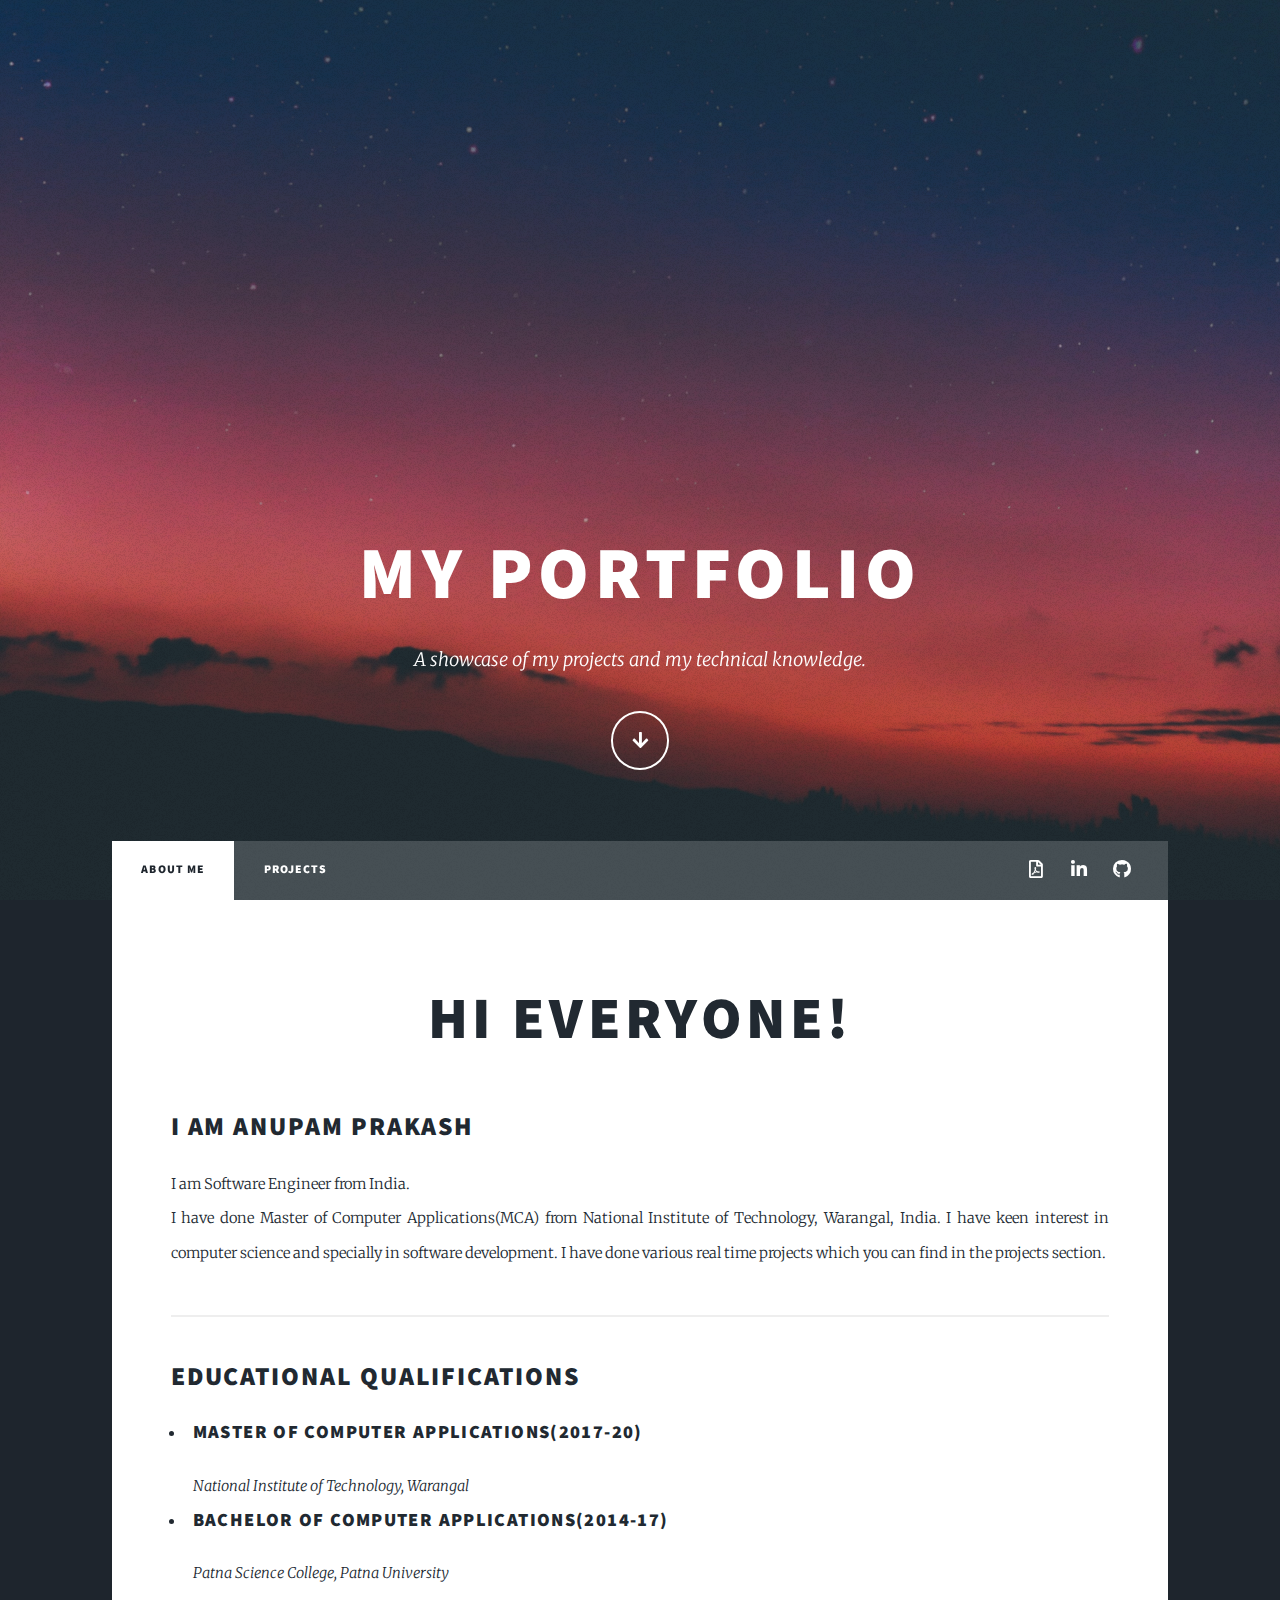
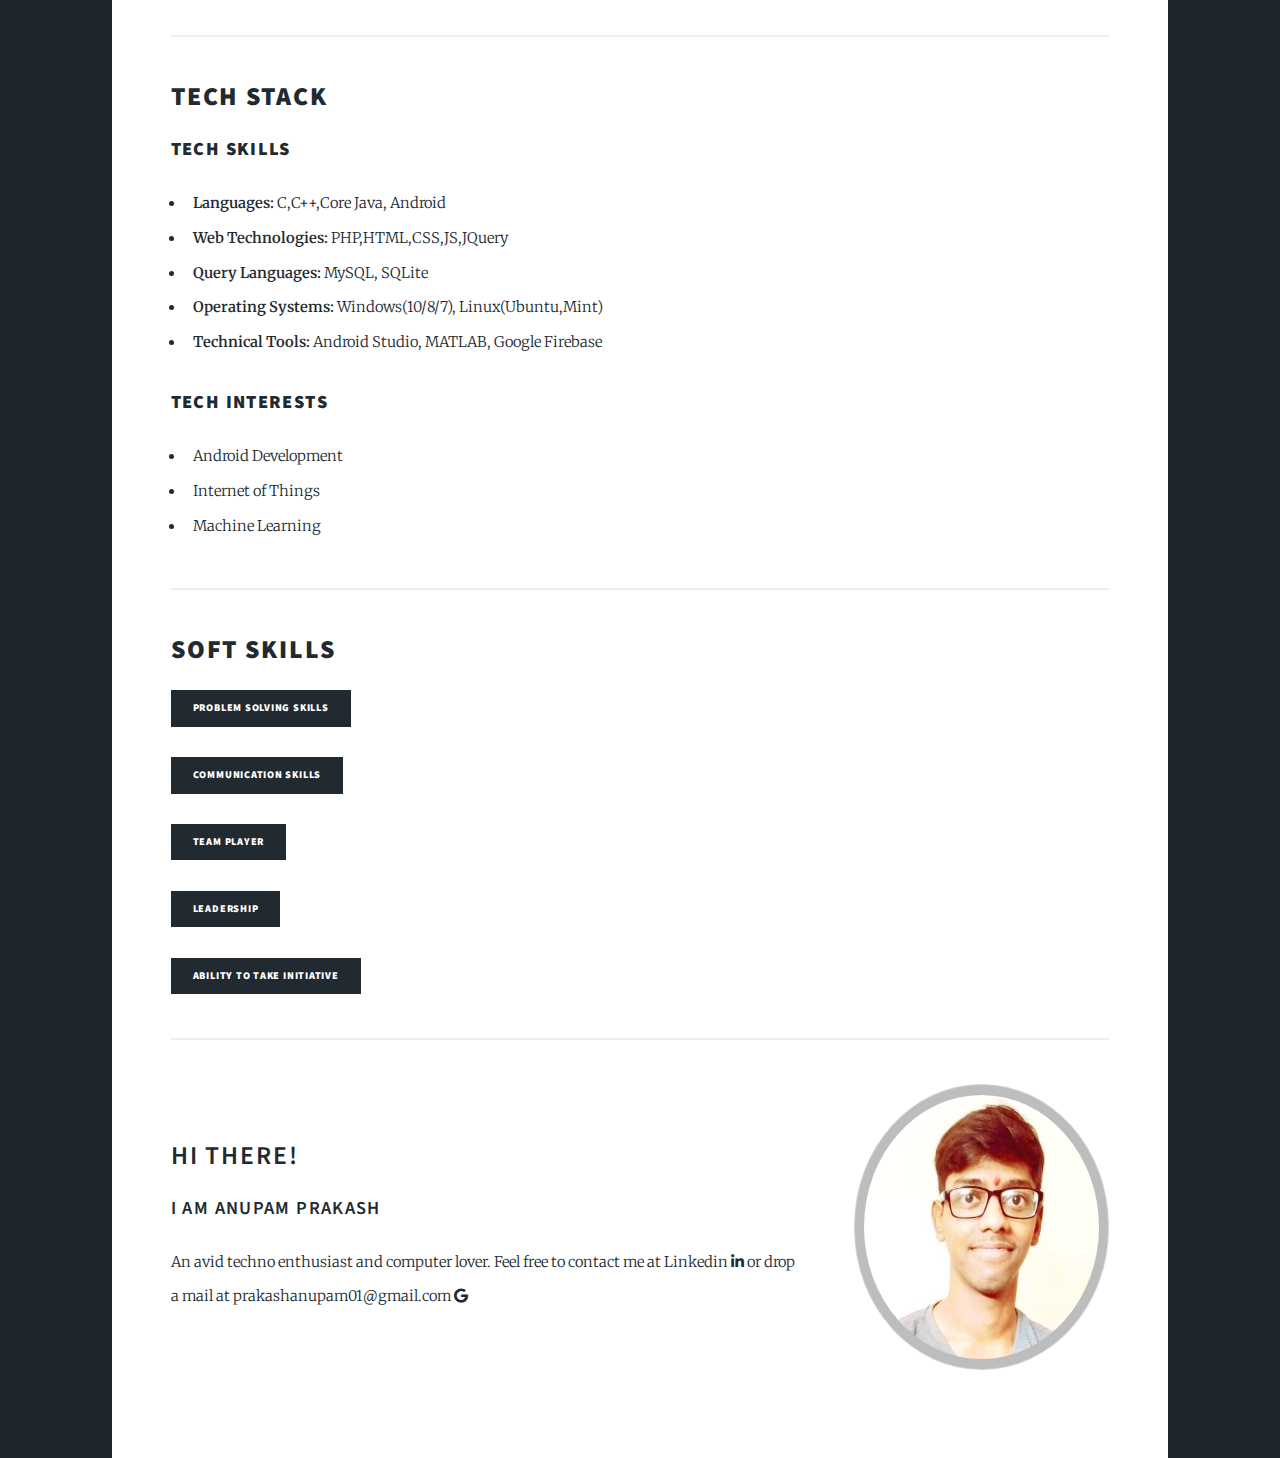
==== index.html @ 7025dc36 "Fifth commit" ====
<!DOCTYPE HTML>
<!--
	Massively by HTML5 UP
	html5up.net | @ajlkn
	Free for personal and commercial use under the CCA 3.0 license (html5up.net/license)
-->
<html>
	<head>
		<title>Anupam Prakash</title>
		<meta charset="utf-8" />
		<meta name="viewport" content="width=device-width, initial-scale=1, user-scalable=no" />
		<link rel="stylesheet" href="assets/css/main.css" />
		<link rel="stylesheet" href="https://cdnjs.cloudflare.com/ajax/libs/font-awesome/4.7.0/css/font-awesome.min.css">
		<noscript><link rel="stylesheet" href="assets/css/noscript.css" /></noscript>

	</head>
	<body class="is-preload">

		<!-- Wrapper -->
			<div id="wrapper" class="fade-in">

				<!-- Intro -->
					<div id="intro">
						<h1>My portfolio</h1>
						<p> A showcase of my projects and my technical knowledge.</p>
						<ul class="actions">
							<li><a href="#header" class="button icon solid solo fa-arrow-down scrolly">Continue</a></li>
						</ul>
					</div>

				<!-- Header -->
					<header id="header">
						<a href="https://anupamprakash.github.io/resume/" target="_blank"  class="logo">Get Resume</a>
					</header>

				<!-- Nav -->
					<nav id="nav">
						<ul class="links">
							<li  class="active"><a href="index.html">About me</a></li>
							<li><a href="projects.html">Projects</a></li>
						</ul>
						<ul class="icons">

							<li><a href="https://anupamprakash.github.io/resume/" target="_blank" class="icon fa-file-pdf-o"><span class="label"></span></a></li>
							<li><a href="https://www.linkedin.com/in/anupam-prakash-1a9aa4b7/" target="_blank" class="icon brands fa-linkedin"><span class="label">LinkedIn</span></a></li>
							<li><a href="https://github.com/AnupamPrakash" target="_blank" class="icon brands fa-github"><span class="label">GitHub</span></a></li>
						</ul>
					</nav>

				<!-- Main -->
					<div id="main">

						<!-- Post -->
							<section class="post">
								<header class="major">
									<h1>Hi Everyone! </h1>
								</header>

								<!-- Text stuff -->
									<h2>I am Anupam Prakash</h2>
									<p>I am Software Engineer from India.<br>I have done Master of Computer Applications(MCA) from National Institute of Technology, Warangal, India.
									I have keen interest in computer science and specially in software development. I have done various real time projects which you can find in the projects section. 	</p>
									<hr />
									<h2>Educational Qualifications</h2>
									<ul>
										<li><h3> Master of Computer Applications(2017-20)</h3><i>National Institute of Technology, Warangal</i></li>
										<li><h3> Bachelor of Computer Applications(2014-17)</h3><i>Patna Science College, Patna University</i></li>
									</ul>
									<hr />

								<!-- Lists -->
									<h2>Tech Stack</h2>
									<div class="row">
										<div>

											<h3>Tech Skills</h3>
											<ul>
												<li><b>Languages:</b>  C,C++,Core Java, Android</li></b>
												<li><b>Web Technologies:</b>  PHP,HTML,CSS,JS,JQuery</li>
												<li><b>Query Languages:</b>  MySQL, SQLite</li>
												<li><b>Operating Systems:</b>  Windows(10/8/7), Linux(Ubuntu,Mint)</li>
												<li><b>Technical Tools:</b>  Android Studio, MATLAB, Google Firebase</li>
											</ul>

										</div>
									</div>
									<h3>TECH INTERESTS</h3>
									<ul>
												<li>Android Development</li></b>
												<li>Internet of Things</li>
												<li>Machine Learning</li>	
											</ul>
									<hr />

								<!-- Buttons -->
									<h2>Soft Skills</h2>
									<ul class="actions">
										<li><div class="button primary small">Problem Solving Skills</div></li>
									</ul>
									<ul class="actions">
										<li><div href="#" class="button primary small">Communication Skills</div></li>
									</ul>
									<ul class="actions">
										<li><div href="#" class="button primary small">Team player</div></li>
									</ul>
									<ul class="actions">
										<li><div href="#" class="button primary small">Leadership</div></li>
									</ul>
									<ul class="actions">
										<li><div href="#" class="button primary small">Ability to take initiative</div></li>
									</ul>
									<hr />

				<!-- Footer -->
					<!-- <div class="wrapper">
						<div id="one">Hello there!I am Anupam Prakash.An avid techno enthusiast and computer lover. Feel free to contact me at Linkedin <a href="https://www.linkedin.com/in/anupam-prakash-1a9aa4b7/" class="icon brands fa-linkedin"><span class="label">LinkedIn</span></a> or drop a mail at prakashanupam01@gmail.com   <a href="mailto:prakashanupam01@gmail.com" class="icon brands fa-google"><span class="label">Gmail</span></a></h4></div>
						<div>
							<div id="two"><img src="images/me.jpg" alt="Forest" style="width:50%;height: 200px;border-radius: 50%"></div>
					</div> -->
						<section class="main">
								<div class="spotlight" >
									<div class="content">
										<h2><b>Hi there!</b></h2>
										<h3><b>I am Anupam Prakash</b></h3> 
										<p>An avid techno enthusiast and computer lover. Feel free to contact me at Linkedin <a href="https://www.linkedin.com/in/anupam-prakash-1a9aa4b7/" class="icon brands fa-linkedin"><span class="label">LinkedIn</span></a> or drop a mail at prakashanupam01@gmail.com   <a href="mailto:prakashanupam01@gmail.com" class="icon brands fa-google"><span class="label">Gmail</span></a></p>
									</div>
									<span class="image"><img src="images/me.jpg" alt="" /></span>
								</div>
							</section>	
		<!-- Scripts -->
			<script src="assets/js/jquery.min.js"></script>
			<script src="assets/js/jquery.scrollex.min.js"></script>
			<script src="assets/js/jquery.scrolly.min.js"></script>
			<script src="assets/js/browser.min.js"></script>
			<script src="assets/js/breakpoints.min.js"></script>
			<script src="assets/js/util.js"></script>
			<script src="assets/js/main.js"></script>

	</body>
</html>
---- assets/css/main.css ----
@import url(fontawesome-all.min.css);
@import url("https://fonts.googleapis.com/css?family=Merriweather:300,700,300italic,700italic|Source+Sans+Pro:900");

/*
	Massively by HTML5 UP
	html5up.net | @ajlkn
	Free for personal and commercial use under the CCA 3.0 license (html5up.net/license)
*/

html, body, div, span, applet, object,
iframe, h1, h2, h3, h4, h5, h6, p, blockquote,
pre, a, abbr, acronym, address, big, cite,
code, del, dfn, em, img, ins, kbd, q, s, samp,
small, strike, strong, sub, sup, tt, var, b,
u, i, center, dl, dt, dd, ol, ul, li, fieldset,
form, label, legend, table, caption, tbody,
tfoot, thead, tr, th, td, article, aside,
canvas, details, embed, figure, figcaption,
footer, header, hgroup, menu, nav, output, ruby,
section, summary, time, mark, audio, video {
	margin: 0;
	padding: 0;
	border: 0;
	font-size: 100%;
	font: inherit;
	vertical-align: baseline;}

article, aside, details, figcaption, figure,
footer, header, hgroup, menu, nav, section {
	display: block;}

body {
	line-height: 1;
}

ol, ul {
	list-style: none;
}

blockquote, q {
	quotes: none;
}

	blockquote:before, blockquote:after, q:before, q:after {
		content: '';
		content: none;
	}

table {
	border-collapse: collapse;
	border-spacing: 0;
}

body {
	-webkit-text-size-adjust: none;
}

mark {
	background-color: transparent;
	color: inherit;
}

input::-moz-focus-inner {
	border: 0;
	padding: 0;
}

input, select, textarea {
	-moz-appearance: none;
	-webkit-appearance: none;
	-ms-appearance: none;
	appearance: none;
}

/* Basic */

	@-ms-viewport {
		width: device-width;
	}

	body {
		-ms-overflow-style: scrollbar;
	}

	@media screen and (max-width: 480px) {

		html, body {
			min-width: 320px;
		}

	}

	html {
		box-sizing: border-box;
	}

	*, *:before, *:after {
		box-sizing: inherit;
	}

	body {
		background-color: #1e252d;
	}

		body.is-preload *, body.is-preload *:before, body.is-preload *:after {
			-moz-animation: none !important;
			-webkit-animation: none !important;
			-ms-animation: none !important;
			animation: none !important;
			-moz-transition: none !important;
			-webkit-transition: none !important;
			-ms-transition: none !important;
			transition: none !important;
		}

/* Type */

	html {
		font-size: 16pt;
	}

		@media screen and (max-width: 1680px) {

			html {
				font-size: 12pt;
			}

		}

		@media screen and (max-width: 1280px) {

			html {
				font-size: 11pt;
			}

		}

		@media screen and (max-width: 360px) {

			html {
				font-size: 10pt;
			}

		}

	body {
		color: #212931;
	}

	body, input, select, textarea {
		font-family: "Merriweather", Georgia, serif;
		font-weight: 300;
		font-size: 1rem;
		line-height: 2.375;
	}

	a {
		-moz-transition: color 0.2s ease-in-out, background-color 0.2s ease-in-out, border-color 0.2s ease-in-out, box-shadow 0.2s ease-in-out;
		-webkit-transition: color 0.2s ease-in-out, background-color 0.2s ease-in-out, border-color 0.2s ease-in-out, box-shadow 0.2s ease-in-out;
		-ms-transition: color 0.2s ease-in-out, background-color 0.2s ease-in-out, border-color 0.2s ease-in-out, box-shadow 0.2s ease-in-out;
		transition: color 0.2s ease-in-out, background-color 0.2s ease-in-out, border-color 0.2s ease-in-out, box-shadow 0.2s ease-in-out;
		border-bottom: dotted 1px;
		text-decoration: none;
	}

		a:hover {
			border-bottom-color: transparent;
		}

	strong, b {
		font-weight: 600;
	}

	em, i {
		font-style: italic;
	}

	p {
		text-align: justify;
		margin: 0 0 2rem 0;
	}

	h1, h2, h3, h4, h5, h6 {
		font-family: "Source Sans Pro", Helvetica, sans-serif;
		font-weight: 900;
		line-height: 1.5;
		letter-spacing: 0.075em;
		text-transform: uppercase;
		margin: 0 0 1rem 0;
	}

		h1 a, h2 a, h3 a, h4 a, h5 a, h6 a {
			border-bottom: 0;
			color: inherit;
			text-decoration: none;
		}

	h1 {
		font-size: 4rem;
		line-height: 1.1;
		margin: 0 0 2rem 0;
	}

	h2 {
		font-size: 1.75rem;
		line-height: 1.3;
		margin: 0 0 1.5rem 0;
	}

	h3 {
		font-size: 1.25rem;
		margin: 0 0 1.5rem 0;
	}

	h4 {
		font-size: 1rem;
	}

	h5 {
		font-size: 0.9rem;
	}

	h6 {
		font-size: 0.8rem;
	}

	sub {
		font-size: 0.8rem;
		position: relative;
		top: 0.5rem;
	}

	sup {
		font-size: 0.8rem;
		position: relative;
		top: -0.5rem;
	}

	blockquote {
		border-left: solid 4px;
		font-style: italic;
		margin: 0 0 2rem 0;
		padding: 0.5rem 0 0.5rem 2rem;
	}

	code {
		border: solid 2px;
		font-family: "Courier New", monospace;
		font-size: 0.9rem;
		margin: 0 0.25rem;
		padding: 0.25rem 0.65rem;
	}

	pre {
		-webkit-overflow-scrolling: touch;
		font-family: "Courier New", monospace;
		font-size: 0.9rem;
		margin: 0 0 2rem 0;
	}

		pre code {
			display: block;
			line-height: 1.75;
			padding: 1rem 1.5rem;
			overflow-x: auto;
		}

	hr {
		border: 0;
		border-bottom: solid 2px;
		margin: 3rem 0;
	}

		hr.major {
			margin: 5rem 0;
		}

	.align-left {
		text-align: left;
	}

	.align-center {
		text-align: center;
	}

	.align-right {
		text-align: right;
	}

	input, select, textarea {
		color: #212931;
	}

	a {
		color: #212931;
		border-bottom-color: rgba(33, 41, 49, 0.5);
	}

		a:hover {
			border-bottom-color: transparent;
			color: #18bfef !important;
		}

	strong, b {
		color: #212931;
	}

	h1, h2, h3, h4, h5, h6 {
		color: #212931;
	}

	blockquote {
		border-left-color: #eeeeee;
	}

	code {
		background: rgba(220, 220, 220, 0.25);
		border-color: #eeeeee;
	}

	hr {
		border-bottom-color: #eeeeee;
	}

/* Row */

	.row {
		display: flex;
		flex-wrap: wrap;
		box-sizing: border-box;
		align-items: stretch;
	}

		.row > * {
			box-sizing: border-box;
		}

		.row.gtr-uniform > * > :last-child {
			margin-bottom: 0;
		}

		.row.aln-left {
			justify-content: flex-start;
		}

		.row.aln-center {
			justify-content: center;
		}

		.row.aln-right {
			justify-content: flex-end;
		}

		.row.aln-top {
			align-items: flex-start;
		}

		.row.aln-middle {
			align-items: center;
		}

		.row.aln-bottom {
			align-items: flex-end;
		}

		.row > .imp {
			order: -1;
		}

		.row > .col-1 {
			width: 8.33333%;
		}

		.row > .off-1 {
			margin-left: 8.33333%;
		}

		.row > .col-2 {
			width: 16.66667%;
		}

		.row > .off-2 {
			margin-left: 16.66667%;
		}

		.row > .col-3 {
			width: 25%;
		}

		.row > .off-3 {
			margin-left: 25%;
		}

		.row > .col-4 {
			width: 33.33333%;
		}

		.row > .off-4 {
			margin-left: 33.33333%;
		}

		.row > .col-5 {
			width: 41.66667%;
		}

		.row > .off-5 {
			margin-left: 41.66667%;
		}

		.row > .col-6 {
			width: 50%;
		}

		.row > .off-6 {
			margin-left: 50%;
		}

		.row > .col-7 {
			width: 58.33333%;
		}

		.row > .off-7 {
			margin-left: 58.33333%;
		}

		.row > .col-8 {
			width: 66.66667%;
		}

		.row > .off-8 {
			margin-left: 66.66667%;
		}

		.row > .col-9 {
			width: 75%;
		}

		.row > .off-9 {
			margin-left: 75%;
		}

		.row > .col-10 {
			width: 83.33333%;
		}

		.row > .off-10 {
			margin-left: 83.33333%;
		}

		.row > .col-11 {
			width: 91.66667%;
		}

		.row > .off-11 {
			margin-left: 91.66667%;
		}

		.row > .col-12 {
			width: 100%;
		}

		.row > .off-12 {
			margin-left: 100%;
		}

		.row.gtr-0 {
			margin-top: 0;
			margin-left: 0rem;
		}

			.row.gtr-0 > * {
				padding: 0 0 0 0rem;
			}

			.row.gtr-0.gtr-uniform {
				margin-top: 0rem;
			}

				.row.gtr-0.gtr-uniform > * {
					padding-top: 0rem;
				}

		.row.gtr-25 {
			margin-top: 0;
			margin-left: -0.375rem;
		}

			.row.gtr-25 > * {
				padding: 0 0 0 0.375rem;
			}

			.row.gtr-25.gtr-uniform {
				margin-top: -0.375rem;
			}

				.row.gtr-25.gtr-uniform > * {
					padding-top: 0.375rem;
				}

		.row.gtr-50 {
			margin-top: 0;
			margin-left: -0.75rem;
		}

			.row.gtr-50 > * {
				padding: 0 0 0 0.75rem;
			}

			.row.gtr-50.gtr-uniform {
				margin-top: -0.75rem;
			}

				.row.gtr-50.gtr-uniform > * {
					padding-top: 0.75rem;
				}

		.row {
			margin-top: 0;
			margin-left: -1.5rem;
		}

			.row > * {
				padding: 0 0 0 1.5rem;
			}

			.row.gtr-uniform {
				margin-top: -1.5rem;
			}

				.row.gtr-uniform > * {
					padding-top: 1.5rem;
				}

		.row.gtr-150 {
			margin-top: 0;
			margin-left: -2.25rem;
		}

			.row.gtr-150 > * {
				padding: 0 0 0 2.25rem;
			}

			.row.gtr-150.gtr-uniform {
				margin-top: -2.25rem;
			}

				.row.gtr-150.gtr-uniform > * {
					padding-top: 2.25rem;
				}

		.row.gtr-200 {
			margin-top: 0;
			margin-left: -3rem;
		}

			.row.gtr-200 > * {
				padding: 0 0 0 3rem;
			}

			.row.gtr-200.gtr-uniform {
				margin-top: -3rem;
			}

				.row.gtr-200.gtr-uniform > * {
					padding-top: 3rem;
				}

		@media screen and (max-width: 1680px) {

			.row {
				display: flex;
				flex-wrap: wrap;
				box-sizing: border-box;
				align-items: stretch;
			}

				.row > * {
					box-sizing: border-box;
				}

				.row.gtr-uniform > * > :last-child {
					margin-bottom: 0;
				}

				.row.aln-left {
					justify-content: flex-start;
				}

				.row.aln-center {
					justify-content: center;
				}

				.row.aln-right {
					justify-content: flex-end;
				}

				.row.aln-top {
					align-items: flex-start;
				}

				.row.aln-middle {
					align-items: center;
				}

				.row.aln-bottom {
					align-items: flex-end;
				}

				.row > .imp-xlarge {
					order: -1;
				}

				.row > .col-1-xlarge {
					width: 8.33333%;
				}

				.row > .off-1-xlarge {
					margin-left: 8.33333%;
				}

				.row > .col-2-xlarge {
					width: 16.66667%;
				}

				.row > .off-2-xlarge {
					margin-left: 16.66667%;
				}

				.row > .col-3-xlarge {
					width: 25%;
				}

				.row > .off-3-xlarge {
					margin-left: 25%;
				}

				.row > .col-4-xlarge {
					width: 33.33333%;
				}

				.row > .off-4-xlarge {
					margin-left: 33.33333%;
				}

				.row > .col-5-xlarge {
					width: 41.66667%;
				}

				.row > .off-5-xlarge {
					margin-left: 41.66667%;
				}

				.row > .col-6-xlarge {
					width: 50%;
				}

				.row > .off-6-xlarge {
					margin-left: 50%;
				}

				.row > .col-7-xlarge {
					width: 58.33333%;
				}

				.row > .off-7-xlarge {
					margin-left: 58.33333%;
				}

				.row > .col-8-xlarge {
					width: 66.66667%;
				}

				.row > .off-8-xlarge {
					margin-left: 66.66667%;
				}

				.row > .col-9-xlarge {
					width: 75%;
				}

				.row > .off-9-xlarge {
					margin-left: 75%;
				}

				.row > .col-10-xlarge {
					width: 83.33333%;
				}

				.row > .off-10-xlarge {
					margin-left: 83.33333%;
				}

				.row > .col-11-xlarge {
					width: 91.66667%;
				}

				.row > .off-11-xlarge {
					margin-left: 91.66667%;
				}

				.row > .col-12-xlarge {
					width: 100%;
				}

				.row > .off-12-xlarge {
					margin-left: 100%;
				}

				.row.gtr-0 {
					margin-top: 0;
					margin-left: 0rem;
				}

					.row.gtr-0 > * {
						padding: 0 0 0 0rem;
					}

					.row.gtr-0.gtr-uniform {
						margin-top: 0rem;
					}

						.row.gtr-0.gtr-uniform > * {
							padding-top: 0rem;
						}

				.row.gtr-25 {
					margin-top: 0;
					margin-left: -0.375rem;
				}

					.row.gtr-25 > * {
						padding: 0 0 0 0.375rem;
					}

					.row.gtr-25.gtr-uniform {
						margin-top: -0.375rem;
					}

						.row.gtr-25.gtr-uniform > * {
							padding-top: 0.375rem;
						}

				.row.gtr-50 {
					margin-top: 0;
					margin-left: -0.75rem;
				}

					.row.gtr-50 > * {
						padding: 0 0 0 0.75rem;
					}

					.row.gtr-50.gtr-uniform {
						margin-top: -0.75rem;
					}

						.row.gtr-50.gtr-uniform > * {
							padding-top: 0.75rem;
						}

				.row {
					margin-top: 0;
					margin-left: -1.5rem;
				}

					.row > * {
						padding: 0 0 0 1.5rem;
					}

					.row.gtr-uniform {
						margin-top: -1.5rem;
					}

						.row.gtr-uniform > * {
							padding-top: 1.5rem;
						}

				.row.gtr-150 {
					margin-top: 0;
					margin-left: -2.25rem;
				}

					.row.gtr-150 > * {
						padding: 0 0 0 2.25rem;
					}

					.row.gtr-150.gtr-uniform {
						margin-top: -2.25rem;
					}

						.row.gtr-150.gtr-uniform > * {
							padding-top: 2.25rem;
						}

				.row.gtr-200 {
					margin-top: 0;
					margin-left: -3rem;
				}

					.row.gtr-200 > * {
						padding: 0 0 0 3rem;
					}

					.row.gtr-200.gtr-uniform {
						margin-top: -3rem;
					}

						.row.gtr-200.gtr-uniform > * {
							padding-top: 3rem;
						}

		}

		@media screen and (max-width: 1280px) {

			.row {
				display: flex;
				flex-wrap: wrap;
				box-sizing: border-box;
				align-items: stretch;
			}

				.row > * {
					box-sizing: border-box;
				}

				.row.gtr-uniform > * > :last-child {
					margin-bottom: 0;
				}

				.row.aln-left {
					justify-content: flex-start;
				}

				.row.aln-center {
					justify-content: center;
				}

				.row.aln-right {
					justify-content: flex-end;
				}

				.row.aln-top {
					align-items: flex-start;
				}

				.row.aln-middle {
					align-items: center;
				}

				.row.aln-bottom {
					align-items: flex-end;
				}

				.row > .imp-large {
					order: -1;
				}

				.row > .col-1-large {
					width: 8.33333%;
				}

				.row > .off-1-large {
					margin-left: 8.33333%;
				}

				.row > .col-2-large {
					width: 16.66667%;
				}

				.row > .off-2-large {
					margin-left: 16.66667%;
				}

				.row > .col-3-large {
					width: 25%;
				}

				.row > .off-3-large {
					margin-left: 25%;
				}

				.row > .col-4-large {
					width: 33.33333%;
				}

				.row > .off-4-large {
					margin-left: 33.33333%;
				}

				.row > .col-5-large {
					width: 41.66667%;
				}

				.row > .off-5-large {
					margin-left: 41.66667%;
				}

				.row > .col-6-large {
					width: 50%;
				}

				.row > .off-6-large {
					margin-left: 50%;
				}

				.row > .col-7-large {
					width: 58.33333%;
				}

				.row > .off-7-large {
					margin-left: 58.33333%;
				}

				.row > .col-8-large {
					width: 66.66667%;
				}

				.row > .off-8-large {
					margin-left: 66.66667%;
				}

				.row > .col-9-large {
					width: 75%;
				}

				.row > .off-9-large {
					margin-left: 75%;
				}

				.row > .col-10-large {
					width: 83.33333%;
				}

				.row > .off-10-large {
					margin-left: 83.33333%;
				}

				.row > .col-11-large {
					width: 91.66667%;
				}

				.row > .off-11-large {
					margin-left: 91.66667%;
				}

				.row > .col-12-large {
					width: 100%;
				}

				.row > .off-12-large {
					margin-left: 100%;
				}

				.row.gtr-0 {
					margin-top: 0;
					margin-left: 0rem;
				}

					.row.gtr-0 > * {
						padding: 0 0 0 0rem;
					}

					.row.gtr-0.gtr-uniform {
						margin-top: 0rem;
					}

						.row.gtr-0.gtr-uniform > * {
							padding-top: 0rem;
						}

				.row.gtr-25 {
					margin-top: 0;
					margin-left: -0.375rem;
				}

					.row.gtr-25 > * {
						padding: 0 0 0 0.375rem;
					}

					.row.gtr-25.gtr-uniform {
						margin-top: -0.375rem;
					}

						.row.gtr-25.gtr-uniform > * {
							padding-top: 0.375rem;
						}

				.row.gtr-50 {
					margin-top: 0;
					margin-left: -0.75rem;
				}

					.row.gtr-50 > * {
						padding: 0 0 0 0.75rem;
					}

					.row.gtr-50.gtr-uniform {
						margin-top: -0.75rem;
					}

						.row.gtr-50.gtr-uniform > * {
							padding-top: 0.75rem;
						}

				.row {
					margin-top: 0;
					margin-left: -1.5rem;
				}

					.row > * {
						padding: 0 0 0 1.5rem;
					}

					.row.gtr-uniform {
						margin-top: -1.5rem;
					}

						.row.gtr-uniform > * {
							padding-top: 1.5rem;
						}

				.row.gtr-150 {
					margin-top: 0;
					margin-left: -2.25rem;
				}

					.row.gtr-150 > * {
						padding: 0 0 0 2.25rem;
					}

					.row.gtr-150.gtr-uniform {
						margin-top: -2.25rem;
					}

						.row.gtr-150.gtr-uniform > * {
							padding-top: 2.25rem;
						}

				.row.gtr-200 {
					margin-top: 0;
					margin-left: -3rem;
				}

					.row.gtr-200 > * {
						padding: 0 0 0 3rem;
					}

					.row.gtr-200.gtr-uniform {
						margin-top: -3rem;
					}

						.row.gtr-200.gtr-uniform > * {
							padding-top: 3rem;
						}

		}

		@media screen and (max-width: 980px) {

			.row {
				display: flex;
				flex-wrap: wrap;
				box-sizing: border-box;
				align-items: stretch;
			}

				.row > * {
					box-sizing: border-box;
				}

				.row.gtr-uniform > * > :last-child {
					margin-bottom: 0;
				}

				.row.aln-left {
					justify-content: flex-start;
				}

				.row.aln-center {
					justify-content: center;
				}

				.row.aln-right {
					justify-content: flex-end;
				}

				.row.aln-top {
					align-items: flex-start;
				}

				.row.aln-middle {
					align-items: center;
				}

				.row.aln-bottom {
					align-items: flex-end;
				}

				.row > .imp-medium {
					order: -1;
				}

				.row > .col-1-medium {
					width: 8.33333%;
				}

				.row > .off-1-medium {
					margin-left: 8.33333%;
				}

				.row > .col-2-medium {
					width: 16.66667%;
				}

				.row > .off-2-medium {
					margin-left: 16.66667%;
				}

				.row > .col-3-medium {
					width: 25%;
				}

				.row > .off-3-medium {
					margin-left: 25%;
				}

				.row > .col-4-medium {
					width: 33.33333%;
				}

				.row > .off-4-medium {
					margin-left: 33.33333%;
				}

				.row > .col-5-medium {
					width: 41.66667%;
				}

				.row > .off-5-medium {
					margin-left: 41.66667%;
				}

				.row > .col-6-medium {
					width: 50%;
				}

				.row > .off-6-medium {
					margin-left: 50%;
				}

				.row > .col-7-medium {
					width: 58.33333%;
				}

				.row > .off-7-medium {
					margin-left: 58.33333%;
				}

				.row > .col-8-medium {
					width: 66.66667%;
				}

				.row > .off-8-medium {
					margin-left: 66.66667%;
				}

				.row > .col-9-medium {
					width: 75%;
				}

				.row > .off-9-medium {
					margin-left: 75%;
				}

				.row > .col-10-medium {
					width: 83.33333%;
				}

				.row > .off-10-medium {
					margin-left: 83.33333%;
				}

				.row > .col-11-medium {
					width: 91.66667%;
				}

				.row > .off-11-medium {
					margin-left: 91.66667%;
				}

				.row > .col-12-medium {
					width: 100%;
				}

				.row > .off-12-medium {
					margin-left: 100%;
				}

				.row.gtr-0 {
					margin-top: 0;
					margin-left: 0rem;
				}

					.row.gtr-0 > * {
						padding: 0 0 0 0rem;
					}

					.row.gtr-0.gtr-uniform {
						margin-top: 0rem;
					}

						.row.gtr-0.gtr-uniform > * {
							padding-top: 0rem;
						}

				.row.gtr-25 {
					margin-top: 0;
					margin-left: -0.375rem;
				}

					.row.gtr-25 > * {
						padding: 0 0 0 0.375rem;
					}

					.row.gtr-25.gtr-uniform {
						margin-top: -0.375rem;
					}

						.row.gtr-25.gtr-uniform > * {
							padding-top: 0.375rem;
						}

				.row.gtr-50 {
					margin-top: 0;
					margin-left: -0.75rem;
				}

					.row.gtr-50 > * {
						padding: 0 0 0 0.75rem;
					}

					.row.gtr-50.gtr-uniform {
						margin-top: -0.75rem;
					}

						.row.gtr-50.gtr-uniform > * {
							padding-top: 0.75rem;
						}

				.row {
					margin-top: 0;
					margin-left: -1.5rem;
				}

					.row > * {
						padding: 0 0 0 1.5rem;
					}

					.row.gtr-uniform {
						margin-top: -1.5rem;
					}

						.row.gtr-uniform > * {
							padding-top: 1.5rem;
						}

				.row.gtr-150 {
					margin-top: 0;
					margin-left: -2.25rem;
				}

					.row.gtr-150 > * {
						padding: 0 0 0 2.25rem;
					}

					.row.gtr-150.gtr-uniform {
						margin-top: -2.25rem;
					}

						.row.gtr-150.gtr-uniform > * {
							padding-top: 2.25rem;
						}

				.row.gtr-200 {
					margin-top: 0;
					margin-left: -3rem;
				}

					.row.gtr-200 > * {
						padding: 0 0 0 3rem;
					}

					.row.gtr-200.gtr-uniform {
						margin-top: -3rem;
					}

						.row.gtr-200.gtr-uniform > * {
							padding-top: 3rem;
						}

		}

		@media screen and (max-width: 736px) {

			.row {
				display: flex;
				flex-wrap: wrap;
				box-sizing: border-box;
				align-items: stretch;
			}

				.row > * {
					box-sizing: border-box;
				}

				.row.gtr-uniform > * > :last-child {
					margin-bottom: 0;
				}

				.row.aln-left {
					justify-content: flex-start;
				}

				.row.aln-center {
					justify-content: center;
				}

				.row.aln-right {
					justify-content: flex-end;
				}

				.row.aln-top {
					align-items: flex-start;
				}

				.row.aln-middle {
					align-items: center;
				}

				.row.aln-bottom {
					align-items: flex-end;
				}

				.row > .imp-small {
					order: -1;
				}

				.row > .col-1-small {
					width: 8.33333%;
				}

				.row > .off-1-small {
					margin-left: 8.33333%;
				}

				.row > .col-2-small {
					width: 16.66667%;
				}

				.row > .off-2-small {
					margin-left: 16.66667%;
				}

				.row > .col-3-small {
					width: 25%;
				}

				.row > .off-3-small {
					margin-left: 25%;
				}

				.row > .col-4-small {
					width: 33.33333%;
				}

				.row > .off-4-small {
					margin-left: 33.33333%;
				}

				.row > .col-5-small {
					width: 41.66667%;
				}

				.row > .off-5-small {
					margin-left: 41.66667%;
				}

				.row > .col-6-small {
					width: 50%;
				}

				.row > .off-6-small {
					margin-left: 50%;
				}

				.row > .col-7-small {
					width: 58.33333%;
				}

				.row > .off-7-small {
					margin-left: 58.33333%;
				}

				.row > .col-8-small {
					width: 66.66667%;
				}

				.row > .off-8-small {
					margin-left: 66.66667%;
				}

				.row > .col-9-small {
					width: 75%;
				}

				.row > .off-9-small {
					margin-left: 75%;
				}

				.row > .col-10-small {
					width: 83.33333%;
				}

				.row > .off-10-small {
					margin-left: 83.33333%;
				}

				.row > .col-11-small {
					width: 91.66667%;
				}

				.row > .off-11-small {
					margin-left: 91.66667%;
				}

				.row > .col-12-small {
					width: 100%;
				}

				.row > .off-12-small {
					margin-left: 100%;
				}

				.row.gtr-0 {
					margin-top: 0;
					margin-left: 0rem;
				}

					.row.gtr-0 > * {
						padding: 0 0 0 0rem;
					}

					.row.gtr-0.gtr-uniform {
						margin-top: 0rem;
					}

						.row.gtr-0.gtr-uniform > * {
							padding-top: 0rem;
						}

				.row.gtr-25 {
					margin-top: 0;
					margin-left: -0.375rem;
				}

					.row.gtr-25 > * {
						padding: 0 0 0 0.375rem;
					}

					.row.gtr-25.gtr-uniform {
						margin-top: -0.375rem;
					}

						.row.gtr-25.gtr-uniform > * {
							padding-top: 0.375rem;
						}

				.row.gtr-50 {
					margin-top: 0;
					margin-left: -0.75rem;
				}

					.row.gtr-50 > * {
						padding: 0 0 0 0.75rem;
					}

					.row.gtr-50.gtr-uniform {
						margin-top: -0.75rem;
					}

						.row.gtr-50.gtr-uniform > * {
							padding-top: 0.75rem;
						}

				.row {
					margin-top: 0;
					margin-left: -1.5rem;
				}

					.row > * {
						padding: 0 0 0 1.5rem;
					}

					.row.gtr-uniform {
						margin-top: -1.5rem;
					}

						.row.gtr-uniform > * {
							padding-top: 1.5rem;
						}

				.row.gtr-150 {
					margin-top: 0;
					margin-left: -2.25rem;
				}

					.row.gtr-150 > * {
						padding: 0 0 0 2.25rem;
					}

					.row.gtr-150.gtr-uniform {
						margin-top: -2.25rem;
					}

						.row.gtr-150.gtr-uniform > * {
							padding-top: 2.25rem;
						}

				.row.gtr-200 {
					margin-top: 0;
					margin-left: -3rem;
				}

					.row.gtr-200 > * {
						padding: 0 0 0 3rem;
					}

					.row.gtr-200.gtr-uniform {
						margin-top: -3rem;
					}

						.row.gtr-200.gtr-uniform > * {
							padding-top: 3rem;
						}

		}

		@media screen and (max-width: 480px) {

			.row {
				display: flex;
				flex-wrap: wrap;
				box-sizing: border-box;
				align-items: stretch;
			}

				.row > * {
					box-sizing: border-box;
				}

				.row.gtr-uniform > * > :last-child {
					margin-bottom: 0;
				}

				.row.aln-left {
					justify-content: flex-start;
				}

				.row.aln-center {
					justify-content: center;
				}

				.row.aln-right {
					justify-content: flex-end;
				}

				.row.aln-top {
					align-items: flex-start;
				}

				.row.aln-middle {
					align-items: center;
				}

				.row.aln-bottom {
					align-items: flex-end;
				}

				.row > .imp-xsmall {
					order: -1;
				}

				.row > .col-1-xsmall {
					width: 8.33333%;
				}

				.row > .off-1-xsmall {
					margin-left: 8.33333%;
				}

				.row > .col-2-xsmall {
					width: 16.66667%;
				}

				.row > .off-2-xsmall {
					margin-left: 16.66667%;
				}

				.row > .col-3-xsmall {
					width: 25%;
				}

				.row > .off-3-xsmall {
					margin-left: 25%;
				}

				.row > .col-4-xsmall {
					width: 33.33333%;
				}

				.row > .off-4-xsmall {
					margin-left: 33.33333%;
				}

				.row > .col-5-xsmall {
					width: 41.66667%;
				}

				.row > .off-5-xsmall {
					margin-left: 41.66667%;
				}

				.row > .col-6-xsmall {
					width: 50%;
				}

				.row > .off-6-xsmall {
					margin-left: 50%;
				}

				.row > .col-7-xsmall {
					width: 58.33333%;
				}

				.row > .off-7-xsmall {
					margin-left: 58.33333%;
				}

				.row > .col-8-xsmall {
					width: 66.66667%;
				}

				.row > .off-8-xsmall {
					margin-left: 66.66667%;
				}

				.row > .col-9-xsmall {
					width: 75%;
				}

				.row > .off-9-xsmall {
					margin-left: 75%;
				}

				.row > .col-10-xsmall {
					width: 83.33333%;
				}

				.row > .off-10-xsmall {
					margin-left: 83.33333%;
				}

				.row > .col-11-xsmall {
					width: 91.66667%;
				}

				.row > .off-11-xsmall {
					margin-left: 91.66667%;
				}

				.row > .col-12-xsmall {
					width: 100%;
				}

				.row > .off-12-xsmall {
					margin-left: 100%;
				}

				.row.gtr-0 {
					margin-top: 0;
					margin-left: 0rem;
				}

					.row.gtr-0 > * {
						padding: 0 0 0 0rem;
					}

					.row.gtr-0.gtr-uniform {
						margin-top: 0rem;
					}

						.row.gtr-0.gtr-uniform > * {
							padding-top: 0rem;
						}

				.row.gtr-25 {
					margin-top: 0;
					margin-left: -0.375rem;
				}

					.row.gtr-25 > * {
						padding: 0 0 0 0.375rem;
					}

					.row.gtr-25.gtr-uniform {
						margin-top: -0.375rem;
					}

						.row.gtr-25.gtr-uniform > * {
							padding-top: 0.375rem;
						}

				.row.gtr-50 {
					margin-top: 0;
					margin-left: -0.75rem;
				}

					.row.gtr-50 > * {
						padding: 0 0 0 0.75rem;
					}

					.row.gtr-50.gtr-uniform {
						margin-top: -0.75rem;
					}

						.row.gtr-50.gtr-uniform > * {
							padding-top: 0.75rem;
						}

				.row {
					margin-top: 0;
					margin-left: -1.5rem;
				}

					.row > * {
						padding: 0 0 0 1.5rem;
					}

					.row.gtr-uniform {
						margin-top: -1.5rem;
					}

						.row.gtr-uniform > * {
							padding-top: 1.5rem;
						}

				.row.gtr-150 {
					margin-top: 0;
					margin-left: -2.25rem;
				}

					.row.gtr-150 > * {
						padding: 0 0 0 2.25rem;
					}

					.row.gtr-150.gtr-uniform {
						margin-top: -2.25rem;
					}

						.row.gtr-150.gtr-uniform > * {
							padding-top: 2.25rem;
						}

				.row.gtr-200 {
					margin-top: 0;
					margin-left: -3rem;
				}

					.row.gtr-200 > * {
						padding: 0 0 0 3rem;
					}

					.row.gtr-200.gtr-uniform {
						margin-top: -3rem;
					}

						.row.gtr-200.gtr-uniform > * {
							padding-top: 3rem;
						}

		}

		@media screen and (max-width: 360px) {

			.row {
				display: flex;
				flex-wrap: wrap;
				box-sizing: border-box;
				align-items: stretch;
			}

				.row > * {
					box-sizing: border-box;
				}

				.row.gtr-uniform > * > :last-child {
					margin-bottom: 0;
				}

				.row.aln-left {
					justify-content: flex-start;
				}

				.row.aln-center {
					justify-content: center;
				}

				.row.aln-right {
					justify-content: flex-end;
				}

				.row.aln-top {
					align-items: flex-start;
				}

				.row.aln-middle {
					align-items: center;
				}

				.row.aln-bottom {
					align-items: flex-end;
				}

				.row > .imp-xxsmall {
					order: -1;
				}

				.row > .col-1-xxsmall {
					width: 8.33333%;
				}

				.row > .off-1-xxsmall {
					margin-left: 8.33333%;
				}

				.row > .col-2-xxsmall {
					width: 16.66667%;
				}

				.row > .off-2-xxsmall {
					margin-left: 16.66667%;
				}

				.row > .col-3-xxsmall {
					width: 25%;
				}

				.row > .off-3-xxsmall {
					margin-left: 25%;
				}

				.row > .col-4-xxsmall {
					width: 33.33333%;
				}

				.row > .off-4-xxsmall {
					margin-left: 33.33333%;
				}

				.row > .col-5-xxsmall {
					width: 41.66667%;
				}

				.row > .off-5-xxsmall {
					margin-left: 41.66667%;
				}

				.row > .col-6-xxsmall {
					width: 50%;
				}

				.row > .off-6-xxsmall {
					margin-left: 50%;
				}

				.row > .col-7-xxsmall {
					width: 58.33333%;
				}

				.row > .off-7-xxsmall {
					margin-left: 58.33333%;
				}

				.row > .col-8-xxsmall {
					width: 66.66667%;
				}

				.row > .off-8-xxsmall {
					margin-left: 66.66667%;
				}

				.row > .col-9-xxsmall {
					width: 75%;
				}

				.row > .off-9-xxsmall {
					margin-left: 75%;
				}

				.row > .col-10-xxsmall {
					width: 83.33333%;
				}

				.row > .off-10-xxsmall {
					margin-left: 83.33333%;
				}

				.row > .col-11-xxsmall {
					width: 91.66667%;
				}

				.row > .off-11-xxsmall {
					margin-left: 91.66667%;
				}

				.row > .col-12-xxsmall {
					width: 100%;
				}

				.row > .off-12-xxsmall {
					margin-left: 100%;
				}

				.row.gtr-0 {
					margin-top: 0;
					margin-left: 0rem;
				}

					.row.gtr-0 > * {
						padding: 0 0 0 0rem;
					}

					.row.gtr-0.gtr-uniform {
						margin-top: 0rem;
					}

						.row.gtr-0.gtr-uniform > * {
							padding-top: 0rem;
						}

				.row.gtr-25 {
					margin-top: 0;
					margin-left: -0.375rem;
				}

					.row.gtr-25 > * {
						padding: 0 0 0 0.375rem;
					}

					.row.gtr-25.gtr-uniform {
						margin-top: -0.375rem;
					}

						.row.gtr-25.gtr-uniform > * {
							padding-top: 0.375rem;
						}

				.row.gtr-50 {
					margin-top: 0;
					margin-left: -0.75rem;
				}

					.row.gtr-50 > * {
						padding: 0 0 0 0.75rem;
					}

					.row.gtr-50.gtr-uniform {
						margin-top: -0.75rem;
					}

						.row.gtr-50.gtr-uniform > * {
							padding-top: 0.75rem;
						}

				.row {
					margin-top: 0;
					margin-left: -1.5rem;
				}

					.row > * {
						padding: 0 0 0 1.5rem;
					}

					.row.gtr-uniform {
						margin-top: -1.5rem;
					}

						.row.gtr-uniform > * {
							padding-top: 1.5rem;
						}

				.row.gtr-150 {
					margin-top: 0;
					margin-left: -2.25rem;
				}

					.row.gtr-150 > * {
						padding: 0 0 0 2.25rem;
					}

					.row.gtr-150.gtr-uniform {
						margin-top: -2.25rem;
					}

						.row.gtr-150.gtr-uniform > * {
							padding-top: 2.25rem;
						}

				.row.gtr-200 {
					margin-top: 0;
					margin-left: -3rem;
				}

					.row.gtr-200 > * {
						padding: 0 0 0 3rem;
					}

					.row.gtr-200.gtr-uniform {
						margin-top: -3rem;
					}

						.row.gtr-200.gtr-uniform > * {
							padding-top: 3rem;
						}

		}

/* Box */

	.box {
		border: solid 2px;
		margin-bottom: 2rem;
		padding: 1.5rem;
	}

		.box > :last-child,
		.box > :last-child > :last-child,
		.box > :last-child > :last-child > :last-child {
			margin-bottom: 0;
		}

		.box.alt {
			border: 0;
			border-radius: 0;
			padding: 0;
		}

	.box {
		border-color: #eeeeee;
	}
.wrapper {  
  overflow:hidden;
  height: auto;
  text-align: center;
}

.wrapper div {
   padding: 10px;
}
#one {
  float:left; 
  margin-left: 10%;
  margin-right:20px;
  width:40%;	
}
#two { 
	  background-color: white;
	  overflow:hidden;
	  height: 100%;
}

@media screen and (max-width: 600px) {
   #one { 
    float: none;
    margin-right:0;
    width:auto;
    border:0;
    border-bottom:2px solid #000;    
  }
}
/* Spotlight */

	.spotlight {
		display: -moz-flex;
		display: -webkit-flex;
		display: -ms-flex;
		display: flex;
		-moz-align-items: center;
		-webkit-align-items: center;
		-ms-align-items: center;
		align-items: center;
		margin: 0 0 2em 0;
	}

		.spotlight .content {
			-moz-flex: 1;
			-webkit-flex: 1;
			-ms-flex: 1;
			flex: 1;
		}

			.spotlight .content > :last-child {
				margin-bottom: 0;
			}

			.spotlight .content header.major {
				margin: 0 0 2em 0;
			}

		.spotlight .image {
			display: inline-block;
			margin-left: 4em;
			padding: 0.65em;
			border-radius: 100%;
			border: solid 1px;
		}

			.spotlight .image img {
				display: block;
				border-radius: 100%;
				width: 16em;
			}

		@media screen and (max-width: 980px) {

			.spotlight {
				-moz-flex-direction: column-reverse;
				-webkit-flex-direction: column-reverse;
				-ms-flex-direction: column-reverse;
				flex-direction: column-reverse;
				text-align: center;
			}

				.spotlight .content {
					-moz-flex: 0 1 auto;
					-webkit-flex: 0 1 auto;
					-ms-flex: 0 1 auto;
					flex: 0 1 auto;
					width: 100%;
				}

					.spotlight .content header.major h2:after {
						margin-left: auto;
						margin-right: auto;
					}

					.spotlight .content .actions {
						-moz-justify-content: center;
						-webkit-justify-content: center;
						-ms-justify-content: center;
						justify-content: center;
						width: calc(100% + 1em);
					}

				.spotlight .image {
					-moz-flex: 0 1 auto;
					-webkit-flex: 0 1 auto;
					-ms-flex: 0 1 auto;
					flex: 0 1 auto;
					margin-left: 0;
					margin-bottom: 2em;
				}

		}

		@media screen and (max-width: 736px) {

			.spotlight .image {
				padding: 0.35em;
			}

				.spotlight .image img {
					width: 12em;
				}

		}

	.spotlight .image {
		border-color: rgba(255, 255, 255, 0.35);
	}
/* Image */

	.image {
		border-radius: 8px;
		border: 0;
		display: inline-block;
		position: relative;
	}

		.image img {
			border-radius: 18px;
			display: block;
		}

		.image.left, .image.right {
			max-width: 40%;
		}

			.image.left img, .image.right img {
				width: 100%;
			}

		.image.left {
			float: left;
			margin: 0 1.5em 1em 0;
			top: 0.25em;
		}

		.image.right {
			float: right;
			margin: 0 0 1em 1.5em;
			top: 0.25em;
		}

		.image.fit {
			display: block;
			margin: 0 0 2em 0;
			width: 100%;
		}

			.image.fit img {
				width: 100%;
			}

		.image.main {
			display: block;
			margin: 0 0 3em 0;
			width: 100%;
		}

			.image.main img {
				width: 20%;
			}

/* Button */

	input[type="submit"],
	input[type="reset"],
	input[type="button"],
	button,
	.button {
		-moz-appearance: none;
		-webkit-appearance: none;
		-ms-appearance: none;
		appearance: none;
		-moz-transition: background-color 0.2s ease-in-out, box-shadow 0.2s ease-in-out, color 0.2s ease-in-out;
		-webkit-transition: background-color 0.2s ease-in-out, box-shadow 0.2s ease-in-out, color 0.2s ease-in-out;
		-ms-transition: background-color 0.2s ease-in-out, box-shadow 0.2s ease-in-out, color 0.2s ease-in-out;
		transition: background-color 0.2s ease-in-out, box-shadow 0.2s ease-in-out, color 0.2s ease-in-out;
		border: 0;
		border-radius: 0;
		cursor: pointer;
		display: inline-block;
		font-family: "Source Sans Pro", Helvetica, sans-serif;
		font-size: 0.8rem;
		font-weight: 900;
		letter-spacing: 0.075em;
		height: 3rem;
		line-height: 3rem;
		padding: 0 2rem;
		text-align: center;
		text-decoration: none;
		text-transform: uppercase;
		white-space: nowrap;
	}

		input[type="submit"].icon:before,
		input[type="reset"].icon:before,
		input[type="button"].icon:before,
		button.icon:before,
		.button.icon:before {
			margin-right: 0.5rem;
		}

		input[type="submit"].icon.solo,
		input[type="reset"].icon.solo,
		input[type="button"].icon.solo,
		button.icon.solo,
		.button.icon.solo {
			position: relative;
			width: 4rem;
			height: 4rem;
			line-height: 4rem;
			border-radius: 4rem;
			text-indent: 4rem;
			overflow: hidden;
			padding: 0;
			white-space: nowrap;
		}

			input[type="submit"].icon.solo:before,
			input[type="reset"].icon.solo:before,
			input[type="button"].icon.solo:before,
			button.icon.solo:before,
			.button.icon.solo:before {
				position: absolute;
				display: block;
				top: 0;
				left: 0;
				width: inherit;
				height: inherit;
				line-height: inherit;
				font-size: 1.25rem;
				margin-right: 0;
				text-align: center;
				text-indent: 0;
			}

		input[type="submit"].fit,
		input[type="reset"].fit,
		input[type="button"].fit,
		button.fit,
		.button.fit {
			width: 100%;
		}

		input[type="submit"].small,
		input[type="reset"].small,
		input[type="button"].small,
		button.small,
		.button.small {
			font-size: 0.7rem;
			height: 2.5rem;
			line-height: 2.5rem;
			padding: 0 1.5rem;
		}

		input[type="submit"].large,
		input[type="reset"].large,
		input[type="button"].large,
		button.large,
		.button.large {
			font-size: 0.9rem;
			height: 3.5rem;
			line-height: 3.5rem;
			padding: 0 2.75rem;
		}

		@media screen and (max-width: 980px) {

			input[type="submit"],
			input[type="reset"],
			input[type="button"],
			button,
			.button {
				font-size: 0.9rem;
				height: 3.25rem;
				line-height: 3.25rem;
			}

				input[type="submit"].large,
				input[type="reset"].large,
				input[type="button"].large,
				button.large,
				.button.large {
					font-size: 1rem;
					height: 3.75rem;
					line-height: 3.75rem;
				}

		}

		input[type="submit"].disabled, input[type="submit"]:disabled,
		input[type="reset"].disabled,
		input[type="reset"]:disabled,
		input[type="button"].disabled,
		input[type="button"]:disabled,
		button.disabled,
		button:disabled,
		.button.disabled,
		.button:disabled {
			pointer-events: none;
			opacity: 0.25;
		}

	input[type="submit"],
	input[type="reset"],
	input[type="button"],
	button,
	.button {
		background-color: transparent;
		box-shadow: inset 0 0 0 2px #212931;
		color: #212931 !important;
	}

		input[type="submit"]:hover,
		input[type="reset"]:hover,
		input[type="button"]:hover,
		button:hover,
		.button:hover {
			box-shadow: inset 0 0 0 2px #18bfef;
			color: #18bfef !important;
		}

		input[type="submit"].primary,
		input[type="reset"].primary,
		input[type="button"].primary,
		button.primary,
		.button.primary {
			background-color: #212931;
			box-shadow: none;
			color: #ffffff !important;
		}

			input[type="submit"].primary:hover,
			input[type="reset"].primary:hover,
			input[type="button"].primary:hover,
			button.primary:hover,
			.button.primary:hover {
				background-color: #18bfef;
			}

/* Form */

	form {
		margin: 0 0 2rem 0;
	}

		form > :last-child {
			margin-bottom: 0;
		}

		form > .fields {
			display: -moz-flex;
			display: -webkit-flex;
			display: -ms-flex;
			display: flex;
			-moz-flex-wrap: wrap;
			-webkit-flex-wrap: wrap;
			-ms-flex-wrap: wrap;
			flex-wrap: wrap;
			width: calc(100% + 3rem);
			margin: -1.5rem 0 2rem -1.5rem;
		}

			form > .fields > .field {
				-moz-flex-grow: 0;
				-webkit-flex-grow: 0;
				-ms-flex-grow: 0;
				flex-grow: 0;
				-moz-flex-shrink: 0;
				-webkit-flex-shrink: 0;
				-ms-flex-shrink: 0;
				flex-shrink: 0;
				padding: 1.5rem 0 0 1.5rem;
				width: calc(100% - 1.5rem);
			}

				form > .fields > .field.half {
					width: calc(50% - 0.75rem);
				}

				form > .fields > .field.third {
					width: calc(100%/3 - 0.5rem);
				}

				form > .fields > .field.quarter {
					width: calc(25% - 0.375rem);
				}

		@media screen and (max-width: 480px) {

			form > .fields {
				width: calc(100% + 3rem);
				margin: -1.5rem 0 2rem -1.5rem;
			}

				form > .fields > .field {
					padding: 1.5rem 0 0 1.5rem;
					width: calc(100% - 1.5rem);
				}

					form > .fields > .field.half {
						width: calc(100% - 1.5rem);
					}

					form > .fields > .field.third {
						width: calc(100% - 1.5rem);
					}

					form > .fields > .field.quarter {
						width: calc(100% - 1.5rem);
					}

		}

	label {
		display: block;
		font-family: "Source Sans Pro", Helvetica, sans-serif;
		font-weight: 900;
		line-height: 1.5;
		letter-spacing: 0.075em;
		font-size: 0.8rem;
		text-transform: uppercase;
		margin: 0 0 0.75rem 0;
	}

		@media screen and (max-width: 980px) {

			label {
				font-size: 0.9rem;
			}

		}

	input[type="text"],
	input[type="password"],
	input[type="email"],
	select,
	textarea {
		-moz-appearance: none;
		-webkit-appearance: none;
		-ms-appearance: none;
		appearance: none;
		background: transparent;
		border-radius: 0;
		border: solid 2px;
		color: inherit;
		display: block;
		outline: 0;
		padding: 0 1rem;
		text-decoration: none;
		width: 100%;
	}

		input[type="text"]:invalid,
		input[type="password"]:invalid,
		input[type="email"]:invalid,
		select:invalid,
		textarea:invalid {
			box-shadow: none;
		}

	select {
		background-size: 1.25rem;
		background-repeat: no-repeat;
		background-position: calc(100% - 1rem) center;
		height: 3rem;
		padding-right: 3rem;
		text-overflow: ellipsis;
	}

		select:focus::-ms-value {
			background-color: transparent;
		}

		select::-ms-expand {
			display: none;
		}

	input[type="text"],
	input[type="password"],
	input[type="email"],
	select {
		height: 3rem;
	}

	textarea {
		padding: 0.75rem 1rem;
	}

	input[type="checkbox"],
	input[type="radio"] {
		-moz-appearance: none;
		-webkit-appearance: none;
		-ms-appearance: none;
		appearance: none;
		display: block;
		float: left;
		margin-right: -2rem;
		opacity: 0;
		width: 1rem;
		z-index: -1;
	}

		input[type="checkbox"] + label,
		input[type="radio"] + label {
			text-decoration: none;
			cursor: pointer;
			display: inline-block;
			font-size: 1rem;
			letter-spacing: 0;
			font-family: "Merriweather", Georgia, serif;
			text-transform: none;
			font-weight: 300;
			padding-left: 2.8rem;
			padding-right: 1rem;
			position: relative;
		}

			input[type="checkbox"] + label:before,
			input[type="radio"] + label:before {
				-moz-osx-font-smoothing: grayscale;
				-webkit-font-smoothing: antialiased;
				display: inline-block;
				font-style: normal;
				font-variant: normal;
				text-rendering: auto;
				line-height: 1;
				text-transform: none !important;
				font-family: 'Font Awesome 5 Free';
				font-weight: 900;
			}

			input[type="checkbox"] + label:before,
			input[type="radio"] + label:before {
				border-radius: 0;
				border: solid 2px;
				content: '';
				display: inline-block;
				font-size: 0.8rem;
				height: 1.8rem;
				left: 0;
				line-height: 1.65rem;
				position: absolute;
				text-align: center;
				top: -0.125rem;
				width: 1.8rem;
			}

		input[type="checkbox"]:checked + label:before,
		input[type="radio"]:checked + label:before {
			content: '\f00c';
		}

	input[type="checkbox"] + label:before {
		border-radius: 0;
	}

	input[type="radio"] + label:before {
		border-radius: 100%;
	}

	::-webkit-input-placeholder {
		opacity: 1.0;
	}

	:-moz-placeholder {
		opacity: 1.0;
	}

	::-moz-placeholder {
		opacity: 1.0;
	}

	:-ms-input-placeholder {
		opacity: 1.0;
	}

	label {
		color: #212931;
	}

	input[type="text"],
	input[type="password"],
	input[type="email"],
	select,
	textarea {
		border-color: #eeeeee;
	}

		input[type="text"]:focus,
		input[type="password"]:focus,
		input[type="email"]:focus,
		select:focus,
		textarea:focus {
			border-color: #18bfef;
		}

	select {
		background-image: url("data:image/svg+xml;charset=utf8,%3Csvg xmlns='http://www.w3.org/2000/svg' width='40' height='40' preserveAspectRatio='none' viewBox='0 0 40 40'%3E%3Cpath d='M9.4,12.3l10.4,10.4l10.4-10.4c0.2-0.2,0.5-0.4,0.9-0.4c0.3,0,0.6,0.1,0.9,0.4l3.3,3.3c0.2,0.2,0.4,0.5,0.4,0.9 c0,0.4-0.1,0.6-0.4,0.9L20.7,31.9c-0.2,0.2-0.5,0.4-0.9,0.4c-0.3,0-0.6-0.1-0.9-0.4L4.3,17.3c-0.2-0.2-0.4-0.5-0.4-0.9 c0-0.4,0.1-0.6,0.4-0.9l3.3-3.3c0.2-0.2,0.5-0.4,0.9-0.4S9.1,12.1,9.4,12.3z' fill='%23eeeeee' /%3E%3C/svg%3E");
	}

		select option {
			background-color: #ffffff;
			color: #212931;
		}

	.select-wrapper:before {
		color: #eeeeee;
	}

	input[type="checkbox"] + label,
	input[type="radio"] + label {
		color: #212931;
	}

		input[type="checkbox"] + label:before,
		input[type="radio"] + label:before {
			border-color: #eeeeee;
		}

	input[type="checkbox"]:checked + label:before,
	input[type="radio"]:checked + label:before {
		background-color: #212931;
		border-color: #212931;
		color: #ffffff;
	}

	input[type="checkbox"]:focus + label:before,
	input[type="radio"]:focus + label:before {
		border-color: #18bfef;
	}

	::-webkit-input-placeholder {
		color: #909498 !important;
	}

	:-moz-placeholder {
		color: #909498 !important;
	}

	::-moz-placeholder {
		color: #909498 !important;
	}

	:-ms-input-placeholder {
		color: #909498 !important;
	}

	.formerize-placeholder {
		color: #909498 !important;
	}

/* Icon */

	.icon {
		text-decoration: none;
		border-bottom: none;
		position: relative;
	}

		.icon:before {
			-moz-osx-font-smoothing: grayscale;
			-webkit-font-smoothing: antialiased;
			display: inline-block;
			font-style: normal;
			font-variant: normal;
			text-rendering: auto;
			line-height: 1;
			text-transform: none !important;
			font-family: 'Font Awesome 5 Free';
			font-weight: 400;
		}

		.icon > .label {
			display: none;
		}

		.icon:before {
			line-height: inherit;
		}

		.icon.solid:before {
			font-weight: 900;
		}

		.icon.brands:before {
			font-family: 'Font Awesome 5 Brands';
		}

/* Image */

	.image {
		border: 0;
		display: inline-block;
		position: relative;
		background-color: #BDBDBD;
	}

		.image img {
			display: block;
			height: 18rem;
		}

		.image.left, .image.right {
			max-width: 80%;
		}

			.image.left img, .image.right img {
				width: 100%;
			}

		.image.left {
			float: left;
			margin: 0 2rem 2rem 0;
			top: 0.75rem;
		}

		.image.right {
			float: right;
			margin: 0 0 2rem 2rem;
			top: 0.75rem;
		}

		.image.fit {
			display: block;
			margin: 2.5rem 0;
			width: 100%;
			height: 30%;
		}

			.image.fit:first-child {
				margin-top: 0;
			}

			.image.fit img {
				width: 100%;
			}

		.image.main {
			display: block;
			margin: 1rem 0;
			width: 100%;
		}

			.image.main:first-child {
				margin-top: 0;
			}

			.image.main img {
				width: 100%;
			}

		@media screen and (max-width: 736px) {

			.image.fit {
				margin: 2rem 0;
			}

			.image.main {
				margin: 2rem 0;
			}

		}

	a.image {
		overflow: hidden;
	}

		a.image img {
			-moz-transition: -moz-transform 0.2s ease-out;
			-webkit-transition: -webkit-transform 0.2s ease-out;
			-ms-transition: -ms-transform 0.2s ease-out;
			transition: transform 0.2s ease-out;
		}

		a.image:hover img {
			-moz-transform: scale(1.05);
			-webkit-transform: scale(1.05);
			-ms-transform: scale(1.05);
			transform: scale(1.05);
		}

/* Actions */

	ul.actions {
		display: -moz-flex;
		display: -webkit-flex;
		display: -ms-flex;
		display: flex;
		cursor: default;
		list-style: none;
		margin-left: -1rem;
		padding-left: 0;
	}

		ul.actions li {
			padding: 0 0 0 1rem;
			vertical-align: middle;
		}

		ul.actions.special {
			-moz-justify-content: center;
			-webkit-justify-content: center;
			-ms-justify-content: center;
			justify-content: center;
			width: 100%;
			margin-left: 0;
		}

			ul.actions.special li:first-child {
				padding-left: 0;
			}

		ul.actions.stacked {
			-moz-flex-direction: column;
			-webkit-flex-direction: column;
			-ms-flex-direction: column;
			flex-direction: column;
			margin-left: 0;
		}

			ul.actions.stacked li {
				padding: 1.3rem 0 0 0;
			}

				ul.actions.stacked li:first-child {
					padding-top: 0;
				}

		ul.actions.fit {
			width: calc(100% + 1rem);
		}

			ul.actions.fit li {
				-moz-flex-grow: 1;
				-webkit-flex-grow: 1;
				-ms-flex-grow: 1;
				flex-grow: 1;
				-moz-flex-shrink: 1;
				-webkit-flex-shrink: 1;
				-ms-flex-shrink: 1;
				flex-shrink: 1;
				width: 100%;
			}

				ul.actions.fit li > * {
					width: 100%;
				}

			ul.actions.fit.stacked {
				width: 100%;
			}

		@media screen and (max-width: 480px) {

			ul.actions:not(.fixed) {
				-moz-flex-direction: column;
				-webkit-flex-direction: column;
				-ms-flex-direction: column;
				flex-direction: column;
				margin-left: 0;
				width: 100% !important;
			}

				ul.actions:not(.fixed) li {
					-moz-flex-grow: 1;
					-webkit-flex-grow: 1;
					-ms-flex-grow: 1;
					flex-grow: 1;
					-moz-flex-shrink: 1;
					-webkit-flex-shrink: 1;
					-ms-flex-shrink: 1;
					flex-shrink: 1;
					padding: 1rem 0 0 0;
					text-align: center;
					width: 100%;
				}

					ul.actions:not(.fixed) li > * {
						width: 100%;
					}

					ul.actions:not(.fixed) li:first-child {
						padding-top: 0;
					}

					ul.actions:not(.fixed) li input[type="submit"],
					ul.actions:not(.fixed) li input[type="reset"],
					ul.actions:not(.fixed) li input[type="button"],
					ul.actions:not(.fixed) li button,
					ul.actions:not(.fixed) li .button {
						width: 100%;
					}

						ul.actions:not(.fixed) li input[type="submit"].icon:before,
						ul.actions:not(.fixed) li input[type="reset"].icon:before,
						ul.actions:not(.fixed) li input[type="button"].icon:before,
						ul.actions:not(.fixed) li button.icon:before,
						ul.actions:not(.fixed) li .button.icon:before {
							margin-left: -0.5rem;
						}

		}

/* Icons */

	ul.icons {
		cursor: default;
		list-style: none;
		padding-left: 0;
	}

		ul.icons li {
			display: inline-block;
			padding: 0 0.5rem 0 0;
			vertical-align: middle;
		}

			ul.icons li:last-child {
				padding-right: 0;
			}

			ul.icons li .icon:before {
				width: 2.25rem;
				height: 2.25rem;
				line-height: 2.25rem;
				display: inline-block;
				text-align: center;
				border-radius: 100%;
				font-size: 1.25rem;
			}

		ul.icons.alt li .icon:before {
			-moz-transition: color 0.2s ease-in-out, background-color 0.2s ease-in-out, border-color 0.2s ease-in-out, box-shadow 0.2s ease-in-out;
			-webkit-transition: color 0.2s ease-in-out, background-color 0.2s ease-in-out, border-color 0.2s ease-in-out, box-shadow 0.2s ease-in-out;
			-ms-transition: color 0.2s ease-in-out, background-color 0.2s ease-in-out, border-color 0.2s ease-in-out, box-shadow 0.2s ease-in-out;
			transition: color 0.2s ease-in-out, background-color 0.2s ease-in-out, border-color 0.2s ease-in-out, box-shadow 0.2s ease-in-out;
			font-size: 1rem;
		}

/* List */

	ol {
		list-style: decimal;
		margin: 0 0 2rem 0;
		padding-left: 1.25rem;
	}

		ol li {
			padding-left: 0.25rem;
		}

	ul {
		list-style: disc;
		margin: 0 0 2rem 0;
		padding-left: 1rem;
	}

		ul li {
			padding-left: 0.5rem;
		}

		ul.divided {
			list-style: none;
			padding-left: 0;
		}

			ul.divided li {
				border-top: solid 1px;
				padding: 0.5rem 0;
			}

				ul.divided li:first-child {
					border-top: 0;
					padding-top: 0;
				}

	dl {
		margin: 0 0 2rem 0;
	}

		dl dt {
			display: block;
			font-weight: 600;
			margin: 0 0 1rem 0;
		}

		dl dd {
			margin-left: 2rem;
		}

	ul.divided li {
		border-top-color: #eeeeee;
	}

	ul.icons li a.icon:hover:before {
		color: #18bfef;
	}

	ul.icons.alt li .icon:before {
		box-shadow: inset 0 0 0 2px #eeeeee;
	}

	ul.icons.alt li a.icon:hover:before {
		box-shadow: inset 0 0 0 2px #18bfef;
	}

/* Section/Article */

	section.special, article.special {
		text-align: center;
	}

	header {
		cursor: default;
	}

		header > .date {
			display: block;
			font-size: 0.8rem;
			height: 1;
			margin: 0 0 1rem 0;
			position: relative;
		}

		header > p {
			font-style: italic;
		}

		header > h1 + p {
			font-size: 1.1rem;
			margin-top: -0.5rem;
			line-height: 2;
		}

		header > h2 + p {
			font-size: 1rem;
			margin-top: -0.75rem;
		}

		header > h3 + p {
			font-size: 0.9rem;
			margin-top: -0.75rem;
		}

		header > h4 + p {
			font-size: 0.8rem;
			margin-top: -0.75rem;
		}

		header.major {
			margin: 0 0 4rem 0;
			text-align: center;
		}

			header.major > :last-child {
				margin-bottom: 0;
			}

			header.major > p {
				margin-top: 0;
				text-align: center;
			}

			header.major > .date {
				font-size: 1rem;
				margin: 0 0 4rem 0;
			}

				header.major > .date:before, header.major > .date:after {
					content: '';
					display: block;
					position: absolute;
					top: 50%;
					width: calc(50% - 6rem);
					border-top: solid 2px;
				}

				header.major > .date:before {
					left: 0;
				}

				header.major > .date:after {
					right: 0;
				}

		@media screen and (max-width: 980px) {

			header br {
				display: none;
			}

		}

		@media screen and (max-width: 736px) {

			header.major {
				margin: 0 0 2rem 0;
			}

		}

	header.major .date:before, header.major .date:after {
		border-top-color: #eeeeee;
	}

/* Table */

	.table-wrapper {
		-webkit-overflow-scrolling: touch;
		overflow-x: auto;
	}

	table {
		margin: 0 0 2rem 0;
		width: 100%;
	}

		table tbody tr {
			border: solid 1px;
			border-left: 0;
			border-right: 0;
		}

		table td {
			padding: 0.75rem 0.75rem;
		}

		table th {
			font-family: "Source Sans Pro", Helvetica, sans-serif;
			font-size: 0.8rem;
			font-weight: 900;
			letter-spacing: 0.075em;
			line-height: 1.5;
			padding: 0 0.75rem 0.75rem 0.75rem;
			text-align: left;
			text-transform: uppercase;
		}

			@media screen and (max-width: 980px) {

				table th {
					font-size: 0.9rem;
				}

			}

		table thead {
			border-bottom: solid 2px;
		}

		table tfoot {
			border-top: solid 2px;
		}

		table.alt {
			border-collapse: separate;
		}

			table.alt tbody tr td {
				border: solid 1px;
				border-left-width: 0;
				border-top-width: 0;
			}

				table.alt tbody tr td:first-child {
					border-left-width: 1px;
				}

			table.alt tbody tr:first-child td {
				border-top-width: 1px;
			}

			table.alt thead {
				border-bottom: 0;
			}

			table.alt tfoot {
				border-top: 0;
			}

	table tbody tr {
		border-color: #eeeeee;
	}

		table tbody tr:nth-child(2n + 1) {
			background-color: rgba(220, 220, 220, 0.25);
		}

	table th {
		color: #212931;
	}

	table thead {
		border-bottom-color: #eeeeee;
	}

	table tfoot {
		border-top-color: #eeeeee;
	}

	table.alt tbody tr td {
		border-color: #eeeeee;
	}

/* Pagination */

	.pagination {
		display: -moz-inline-flex;
		display: -webkit-inline-flex;
		display: -ms-inline-flex;
		display: inline-flex;
		-moz-user-select: none;
		-webkit-user-select: none;
		-ms-user-select: none;
		user-select: none;
		cursor: default;
		list-style: none;
		margin: 0 0 2rem 2px;
		padding: 0;
	}

		.pagination a, .pagination span {
			-moz-transition: background-color 0.2s ease-in-out, border-color 0.2s ease-in-out, box-shadow 0.2s ease-in-out, color 0.2s ease-in-out;
			-webkit-transition: background-color 0.2s ease-in-out, border-color 0.2s ease-in-out, box-shadow 0.2s ease-in-out, color 0.2s ease-in-out;
			-ms-transition: background-color 0.2s ease-in-out, border-color 0.2s ease-in-out, box-shadow 0.2s ease-in-out, color 0.2s ease-in-out;
			transition: background-color 0.2s ease-in-out, border-color 0.2s ease-in-out, box-shadow 0.2s ease-in-out, color 0.2s ease-in-out;
			border: solid 2px;
			display: inline-block;
			font-family: "Source Sans Pro", Helvetica, sans-serif;
			font-size: 0.8rem;
			font-weight: 900;
			height: 3rem;
			letter-spacing: 0.075em;
			line-height: calc(3rem - 4px);
			margin-left: -2px;
			min-width: 3rem;
			position: relative;
			text-align: center;
			text-decoration: none;
			text-transform: uppercase;
		}

		.pagination .next, .pagination .previous {
			text-decoration: none;
			padding: 0 1.75rem;
		}

			.pagination .next:before, .pagination .previous:before {
				-moz-osx-font-smoothing: grayscale;
				-webkit-font-smoothing: antialiased;
				display: inline-block;
				font-style: normal;
				font-variant: normal;
				text-rendering: auto;
				line-height: 1;
				text-transform: none !important;
				font-family: 'Font Awesome 5 Free';
				font-weight: 900;
			}

			.pagination .next:before, .pagination .previous:before {
				display: inline-block;
				color: inherit !important;
				line-height: inherit;
			}

		.pagination .previous:before {
			content: '\f104';
			margin-right: 0.9375em;
		}

		.pagination .next:before {
			content: '\f105';
			float: right;
			margin-left: 0.9375em;
		}

		@media screen and (max-width: 980px) {

			.pagination a, .pagination span {
				font-size: 0.9rem;
			}

		}

		@media screen and (max-width: 480px) {

			.pagination .page, .pagination .extra {
				display: none;
			}

		}

	.pagination a, .pagination span {
		border-color: #eeeeee;
	}

	.pagination a {
		color: #212931 !important;
	}

		.pagination a:hover {
			color: #18bfef !important;
			border-color: #18bfef;
			z-index: 1;
		}

			.pagination a:hover + a,
			.pagination a:hover + span {
				border-left-color: #18bfef;
			}

		.pagination a.active {
			background-color: #eeeeee;
		}

	.pagination span {
		color: #eeeeee;
	}

/* Wrapper */

	#wrapper {
		-moz-transition: opacity 0.5s ease;
		-webkit-transition: opacity 0.5s ease;
		-ms-transition: opacity 0.5s ease;
		transition: opacity 0.5s ease;
		position: relative;
		z-index: 1;
		overflow: hidden;
	}

		#wrapper > .bg {
			position: absolute;
			top: 0;
			left: 0;
			width: 100%;
			height: 100%;
			background-color: #212931;
			background-image: url("../../images/overlay.png"), linear-gradient(0deg, rgba(0, 0, 0, 0.1), rgba(0, 0, 0, 0.1)), url("../../images/bg.jpg");
			background-size: auto,								auto,														100% auto;
			background-position: center,								center,													bottom center;
			background-repeat: repeat,								no-repeat,													no-repeat;
			background-attachment: scroll,								scroll,														scroll;
			z-index: -1;
		}

			#wrapper > .bg.fixed {
				position: fixed;
				width: 100vw;
				height: 100vh;
			}

		#wrapper.fade-in:before {
			pointer-events: none;
			-moz-transition: opacity 1s ease-in-out;
			-webkit-transition: opacity 1s ease-in-out;
			-ms-transition: opacity 1s ease-in-out;
			transition: opacity 1s ease-in-out;
			-moz-transition-delay: 0.75s;
			-webkit-transition-delay: 0.75s;
			-ms-transition-delay: 0.75s;
			transition-delay: 0.75s;
			background: #1e252d;
			content: '';
			display: block;
			height: 100%;
			left: 0;
			opacity: 0;
			position: fixed;
			top: 0;
			width: 100%;
		}

		body.is-preload #wrapper.fade-in:before {
			opacity: 1;
		}

		@media screen and (orientation: portrait) {

			#wrapper > .bg {
				background-size: auto,								auto,														auto 175%;
			}

		}

/* Intro */

	#intro {
		color: #ffffff;
		padding: 8rem 4rem 6rem 4rem ;
		-moz-align-items: center;
		-webkit-align-items: center;
		-ms-align-items: center;
		align-items: center;
		display: -moz-flex;
		display: -webkit-flex;
		display: -ms-flex;
		display: flex;
		-moz-flex-direction: column;
		-webkit-flex-direction: column;
		-ms-flex-direction: column;
		flex-direction: column;
		-moz-justify-content: -moz-flex-end;
		-webkit-justify-content: -webkit-flex-end;
		-ms-justify-content: -ms-flex-end;
		justify-content: flex-end;
		-moz-transition: opacity 1s ease, -moz-transform 1s ease;
		-webkit-transition: opacity 1s ease, -webkit-transform 1s ease;
		-ms-transition: opacity 1s ease, -ms-transform 1s ease;
		transition: opacity 1s ease, transform 1s ease;
		position: relative;
		cursor: default;
		text-align: center;
		z-index: 1;
		min-height: 100vh;
	}

		#intro input, #intro select, #intro textarea {
			color: #ffffff;
		}

		#intro a {
			color: #ffffff;
			border-bottom-color: rgba(255, 255, 255, 0.5);
		}

			#intro a:hover {
				border-bottom-color: transparent;
				color: #18bfef !important;
			}

		#intro strong, #intro b {
			color: #ffffff;
		}

		#intro h1, #intro h2, #intro h3, #intro h4, #intro h5, #intro h6 {
			color: #ffffff;
		}

		#intro blockquote {
			border-left-color: #ffffff;
		}

		#intro code {
			background: rgba(255, 255, 255, 0.075);
			border-color: #ffffff;
		}

		#intro hr {
			border-bottom-color: #ffffff;
		}

		#intro input[type="submit"],
		#intro input[type="reset"],
		#intro input[type="button"],
		#intro button,
		#intro .button {
			background-color: transparent;
			box-shadow: inset 0 0 0 2px #ffffff;
			color: #ffffff !important;
		}

			#intro input[type="submit"]:hover,
			#intro input[type="reset"]:hover,
			#intro input[type="button"]:hover,
			#intro button:hover,
			#intro .button:hover {
				box-shadow: inset 0 0 0 2px #18bfef;
				color: #18bfef !important;
			}

			#intro input[type="submit"].primary,
			#intro input[type="reset"].primary,
			#intro input[type="button"].primary,
			#intro button.primary,
			#intro .button.primary {
				background-color: #ffffff;
				box-shadow: none;
				color: #1e252d !important;
			}

				#intro input[type="submit"].primary:hover,
				#intro input[type="reset"].primary:hover,
				#intro input[type="button"].primary:hover,
				#intro button.primary:hover,
				#intro .button.primary:hover {
					background-color: #18bfef;
				}

		#intro h1 {
			font-size: 5rem;
			line-height: 1;
		}

		#intro p {
			font-size: 1.25rem;
			font-style: italic;
			margin-top: -0.25rem;
			text-align: center;
		}

		#intro + #header {
			margin-top: -20rem;
		}

			#intro + #header .logo {
				-moz-transform: translateY(2rem);
				-webkit-transform: translateY(2rem);
				-ms-transform: translateY(2rem);
				transform: translateY(2rem);
				opacity: 0;
				visibility: hidden;
			}

		#intro.hidden {
			pointer-events: none;
			-moz-transform: translateY(2rem);
			-webkit-transform: translateY(2rem);
			-ms-transform: translateY(2rem);
			transform: translateY(2rem);
			-moz-transition: opacity 0.5s ease, -moz-transform 0.5s ease, visibility 0.5s;
			-webkit-transition: opacity 0.5s ease, -webkit-transform 0.5s ease, visibility 0.5s;
			-ms-transition: opacity 0.5s ease, -ms-transform 0.5s ease, visibility 0.5s;
			transition: opacity 0.5s ease, transform 0.5s ease, visibility 0.5s;
			opacity: 0;
			visibility: hidden;
		}

			#intro.hidden + #header .logo {
				-moz-transform: translateY(0);
				-webkit-transform: translateY(0);
				-ms-transform: translateY(0);
				transform: translateY(0);
				opacity: 1;
				visibility: visible;
			}

		body.is-preload #intro {
			-moz-transform: translateY(2rem);
			-webkit-transform: translateY(2rem);
			-ms-transform: translateY(2rem);
			transform: translateY(2rem);
			opacity: 0;
		}

			body.is-preload #intro:not(.hidden) + #header + #nav {
				-moz-transform: translateY(4rem);
				-webkit-transform: translateY(4rem);
				-ms-transform: translateY(4rem);
				transform: translateY(4rem);
				opacity: 0;
			}

		@media screen and (max-width: 980px) {

			#intro {
				padding: 4rem 4rem 2rem 4rem ;
				min-height: 90vh;
			}

				#intro p br {
					display: none;
				}

				#intro + #header {
					margin-top: -14rem;
				}

		}

		@media screen and (max-width: 736px) {

			#intro {
				padding: 3rem 2rem 1rem 2rem ;
				min-height: 80vh;
			}

				#intro h1 {
					font-size: 3.25rem;
					line-height: 1.1;
					margin-bottom: 1rem;
				}

				#intro p {
					font-size: 1rem;
					margin-top: 0rem;
				}

				#intro .actions {
					display: none;
				}

		}

/* Header */

	#header {
		color: #ffffff;
		-moz-align-items: center;
		-webkit-align-items: center;
		-ms-align-items: center;
		align-items: center;
		display: -moz-flex;
		display: -webkit-flex;
		display: -ms-flex;
		display: flex;
		-moz-flex-direction: column;
		-webkit-flex-direction: column;
		-ms-flex-direction: column;
		flex-direction: column;
		-moz-justify-content: -moz-flex-end;
		-webkit-justify-content: -webkit-flex-end;
		-ms-justify-content: -ms-flex-end;
		justify-content: flex-end;
		pointer-events: none;
		-moz-user-select: none;
		-webkit-user-select: none;
		-ms-user-select: none;
		user-select: none;
		height: 20rem;
		padding-bottom: 8rem;
		position: relative;
		text-align: center;
		z-index: 2;
	}

		#header input, #header select, #header textarea {
			color: #ffffff;
		}

		#header a {
			color: #ffffff;
			border-bottom-color: rgba(255, 255, 255, 0.5);
		}

			#header a:hover {
				border-bottom-color: transparent;
				color: #18bfef !important;
			}

		#header strong, #header b {
			color: #ffffff;
		}

		#header h1, #header h2, #header h3, #header h4, #header h5, #header h6 {
			color: #ffffff;
		}

		#header blockquote {
			border-left-color: #ffffff;
		}

		#header code {
			background: rgba(255, 255, 255, 0.075);
			border-color: #ffffff;
		}

		#header hr {
			border-bottom-color: #ffffff;
		}

		#header .logo {
			-moz-transition: border-color 0.2s ease-in-out, color 0.2s ease-in-out, opacity 0.5s ease, -moz-transform 0.5s ease, visibility 0.5s;
			-webkit-transition: border-color 0.2s ease-in-out, color 0.2s ease-in-out, opacity 0.5s ease, -webkit-transform 0.5s ease, visibility 0.5s;
			-ms-transition: border-color 0.2s ease-in-out, color 0.2s ease-in-out, opacity 0.5s ease, -ms-transform 0.5s ease, visibility 0.5s;
			transition: border-color 0.2s ease-in-out, color 0.2s ease-in-out, opacity 0.5s ease, transform 0.5s ease, visibility 0.5s;
			pointer-events: auto;
			border-style: solid;
			border-color: #ffffff;
			border-width: 5px !important;
			font-family: "Source Sans Pro", Helvetica, sans-serif;
			font-size: 2.25rem;
			font-weight: 900;
			letter-spacing: 0.075em;
			line-height: 1;
			padding: 1rem 1.75rem;
			text-transform: uppercase;
			visibility: visible;
		}

			#header .logo:hover {
				border-color: #18bfef !important;
				color: #18bfef !important;
			}

		@media screen and (max-width: 980px) {

			#header {
				height: 14rem;
				padding-bottom: 4rem;
			}

		}

		@media screen and (max-width: 736px) {

			#header {
				padding-bottom: 3rem;
			}

				#header .logo {
					font-size: 1.75rem;
					border-width: 3px !important;
				}

		}

/* Nav */

	#nav {
		color: #ffffff;
		display: -moz-flex;
		display: -webkit-flex;
		display: -ms-flex;
		display: flex;
		-moz-transition: -moz-transform 1s ease, opacity 1s ease;
		-webkit-transition: -webkit-transform 1s ease, opacity 1s ease;
		-ms-transition: -ms-transform 1s ease, opacity 1s ease;
		transition: transform 1s ease, opacity 1s ease;
		background: rgba(255, 255, 255, 0.175);
		height: 4rem;
		line-height: 4rem;
		margin: -4rem auto 0 auto;
		overflow: hidden;
		padding: 0 2rem 0 0;
		position: relative;
		width: calc(100% - 4rem);
		max-width: 72rem;
		z-index: 2;
	}

		#nav ul.divided li {
			border-top-color: #ffffff;
		}

		#nav ul.icons li a.icon:hover:before {
			color: #18bfef;
		}

		#nav ul.icons.alt li .icon:before {
			box-shadow: inset 0 0 0 2px #ffffff;
		}

		#nav ul.icons.alt li a.icon:hover:before {
			box-shadow: inset 0 0 0 2px #18bfef;
		}

		#nav input, #nav select, #nav textarea {
			color: #ffffff;
		}

		#nav a {
			color: #ffffff;
			border-bottom-color: rgba(255, 255, 255, 0.5);
		}

			#nav a:hover {
				border-bottom-color: transparent;
				color: #18bfef !important;
			}

		#nav strong, #nav b {
			color: #ffffff;
		}

		#nav h1, #nav h2, #nav h3, #nav h4, #nav h5, #nav h6 {
			color: #ffffff;
		}

		#nav blockquote {
			border-left-color: #ffffff;
		}

		#nav code {
			background: rgba(255, 255, 255, 0.075);
			border-color: #ffffff;
		}

		#nav hr {
			border-bottom-color: #ffffff;
		}

		#nav ul.links {
			display: -moz-flex;
			display: -webkit-flex;
			display: -ms-flex;
			display: flex;
			-moz-flex-grow: 1;
			-webkit-flex-grow: 1;
			-ms-flex-grow: 1;
			flex-grow: 1;
			-moz-flex-shrink: 1;
			-webkit-flex-shrink: 1;
			-ms-flex-shrink: 1;
			flex-shrink: 1;
			font-family: "Source Sans Pro", Helvetica, sans-serif;
			font-weight: 900;
			letter-spacing: 0.075em;
			list-style: none;
			margin-bottom: 0;
			padding-left: 0;
			text-transform: uppercase;
		}

			#nav ul.links li {
				display: block;
				padding-left: 0;
			}

				#nav ul.links li a {
					-moz-transition: background-color 0.2s ease-in-out, color 0.2s ease-in-out;
					-webkit-transition: background-color 0.2s ease-in-out, color 0.2s ease-in-out;
					-ms-transition: background-color 0.2s ease-in-out, color 0.2s ease-in-out;
					transition: background-color 0.2s ease-in-out, color 0.2s ease-in-out;
					display: block;
					font-size: 0.8rem;
					outline: none;
					padding: 0 2rem;
				}

					#nav ul.links li a:hover {
						color: inherit !important;
						background-color: rgba(255, 255, 255, 0.1);
					}

				#nav ul.links li.active {
					background-color: #ffffff;
				}

					#nav ul.links li.active a {
						color: #1e252d;
					}

						#nav ul.links li.active a:hover {
							color: #18bfef !important;
						}

		#nav ul.icons {
			-moz-flex-grow: 0;
			-webkit-flex-grow: 0;
			-ms-flex-grow: 0;
			flex-grow: 0;
			-moz-flex-shrink: 0;
			-webkit-flex-shrink: 0;
			-ms-flex-shrink: 0;
			flex-shrink: 0;
			margin-bottom: 0;
		}

		@media screen and (max-width: 980px) {

			#nav {
				display: none;
			}

		}

/* Main */

	#main {
		background-color: #ffffff;
		position: relative;
		margin: 0 auto;
		width: calc(100% - 4rem);
		max-width: 72rem;
		z-index: 2;
	}

		#main > * {
			padding: 4rem 4rem 2rem 4rem ;
			border-top: solid 2px #eeeeee;
			margin: 0;
		}

			#main > *:first-child {
				border-top: 0;
			}

		#main > footer {
			text-align: center;
		}

		#main > .post {
			padding: 8rem 8rem 6rem 8rem ;
		}

			#main > .post header.major > .date {
				margin-top: -2rem;
			}

			#main > .post header.major > h1, #main > .post header.major h2 {
				font-size: 4rem;
				line-height: 1.1;
				margin: 0 0 2rem 0;
			}

			#main > .post.featured {
				text-align: center;
			}

			@media screen and (max-width: 1280px) {

				#main > .post {
					padding: 6rem 4rem 4rem 4rem ;
				}

			}

			@media screen and (max-width: 736px) {

				#main > .post {
					padding: 4rem 2rem 2rem 2rem ;
				}

					#main > .post header.major > .date {
						margin-top: -1rem;
						margin-bottom: 2rem;
					}

					#main > .post header.major > h1, #main > .post header.major h2 {
						font-size: 2.5rem;
						line-height: 1.2;
						margin: 0 0 1.5rem 0;
					}

			}

		#main > .posts {
			display: -moz-flex;
			display: -webkit-flex;
			display: -ms-flex;
			display: flex;
			-moz-flex-wrap: wrap;
			-webkit-flex-wrap: wrap;
			-ms-flex-wrap: wrap;
			flex-wrap: wrap;
			-moz-align-items: -moz-stretch;
			-webkit-align-items: -webkit-stretch;
			-ms-align-items: -ms-stretch;
			align-items: stretch;
			text-align: center;
			width: 100%;
			padding: 0;
		}

			#main > .posts > * {
				-moz-flex-shrink: 1;
				-webkit-flex-shrink: 1;
				-ms-flex-shrink: 1;
				flex-shrink: 1;
				-moz-flex-grow: 0;
				-webkit-flex-grow: 0;
				-ms-flex-grow: 0;
				flex-grow: 0;
			}

			#main > .posts > * {
				width: 50%;
			}

			#main > .posts > * {
				padding: 4rem;
				width: 50%;
			}

			#main > .posts > article {
				border-color: #eeeeee;
				border-left-width: 2px;
				border-style: solid;
				border-top-width: 2px;
				text-align: center;
			}

				#main > .posts > article > :last-child {
					margin-bottom: 0;
				}

				#main > .posts > article:nth-child(2n - 1) {
					border-left-width: 0;
				}

				#main > .posts > article:nth-child(-n + 2) {
					border-top-width: 0;
				}

			@media screen and (max-width: 980px) {

				#main > .posts > * {
					width: 50%;
				}

				#main > .posts > * {
					padding: 2.5rem;
					width: 50%;
				}

			}

			@media screen and (max-width: 736px) {

				#main > .posts > * {
					width: 100%;
				}

				#main > .posts > * {
					padding: 2rem;
					width: 100%;
				}

				#main > .posts > article:nth-child(2n - 1) {
					border-left-width: 2px;
				}

				#main > .posts > article:nth-child(-n + 2) {
					border-top-width: 2px;
				}

				#main > .posts > article:nth-child(n) {
					border-left-width: 0;
				}

				#main > .posts > article:nth-child(-n + 1) {
					border-top-width: 0;
				}

				#main > .posts > article .image {
					max-width: 25rem;
					margin-left: auto;
					margin-right: auto;
				}

			}

		@media screen and (max-width: 736px) {

			#main > * {
				padding: 2rem 2rem 0.1rem 2rem ;
			}

		}

		@media screen and (max-width: 480px) {

			#main {
				width: 100%;
			}

		}

/* Footer */

	#footer {
		color: #717981;
		display: -moz-flex;
		display: -webkit-flex;
		display: -ms-flex;
		display: flex;
		background-color: #f5f5f5;
		color: #909498;
		cursor: default;
		position: relative;
		margin: 0 auto;
		width: calc(100% - 4rem);
		max-width: 72rem;
		z-index: 2;
	}

		#footer input, #footer select, #footer textarea {
			color: #717981;
		}

		#footer a {
			color: #717981;
			border-bottom-color: rgba(113, 121, 129, 0.5);
		}

			#footer a:hover {
				border-bottom-color: transparent;
				color: #18bfef !important;
			}

		#footer strong, #footer b {
			color: #717981;
		}

		#footer h1, #footer h2, #footer h3, #footer h4, #footer h5, #footer h6 {
			color: #717981;
		}

		#footer blockquote {
			border-left-color: #e2e2e2;
		}

		#footer code {
			background: rgba(220, 220, 220, 0.5);
			border-color: #e2e2e2;
		}

		#footer hr {
			border-bottom-color: #e2e2e2;
		}

		#footer .box {
			border-color: #e2e2e2;
		}

		#footer input[type="submit"],
		#footer input[type="reset"],
		#footer input[type="button"],
		#footer button,
		#footer .button {
			background-color: transparent;
			box-shadow: inset 0 0 0 2px #717981;
			color: #717981 !important;
		}

			#footer input[type="submit"]:hover,
			#footer input[type="reset"]:hover,
			#footer input[type="button"]:hover,
			#footer button:hover,
			#footer .button:hover {
				box-shadow: inset 0 0 0 2px #18bfef;
				color: #18bfef !important;
			}

			#footer input[type="submit"].primary,
			#footer input[type="reset"].primary,
			#footer input[type="button"].primary,
			#footer button.primary,
			#footer .button.primary {
				background-color: #717981;
				box-shadow: none;
				color: #f5f5f5 !important;
			}

				#footer input[type="submit"].primary:hover,
				#footer input[type="reset"].primary:hover,
				#footer input[type="button"].primary:hover,
				#footer button.primary:hover,
				#footer .button.primary:hover {
					background-color: #18bfef;
				}

		#footer label {
			color: #717981;
		}

		#footer input[type="text"],
		#footer input[type="password"],
		#footer input[type="email"],
		#footer select,
		#footer textarea {
			border-color: #e2e2e2;
		}

			#footer input[type="text"]:focus,
			#footer input[type="password"]:focus,
			#footer input[type="email"]:focus,
			#footer select:focus,
			#footer textarea:focus {
				border-color: #18bfef;
			}

		#footer select {
			background-image: url("data:image/svg+xml;charset=utf8,%3Csvg xmlns='http://www.w3.org/2000/svg' width='40' height='40' preserveAspectRatio='none' viewBox='0 0 40 40'%3E%3Cpath d='M9.4,12.3l10.4,10.4l10.4-10.4c0.2-0.2,0.5-0.4,0.9-0.4c0.3,0,0.6,0.1,0.9,0.4l3.3,3.3c0.2,0.2,0.4,0.5,0.4,0.9 c0,0.4-0.1,0.6-0.4,0.9L20.7,31.9c-0.2,0.2-0.5,0.4-0.9,0.4c-0.3,0-0.6-0.1-0.9-0.4L4.3,17.3c-0.2-0.2-0.4-0.5-0.4-0.9 c0-0.4,0.1-0.6,0.4-0.9l3.3-3.3c0.2-0.2,0.5-0.4,0.9-0.4S9.1,12.1,9.4,12.3z' fill='%23e2e2e2' /%3E%3C/svg%3E");
		}

			#footer select option {
				background-color: #f5f5f5;
				color: #717981;
			}

		#footer .select-wrapper:before {
			color: #e2e2e2;
		}

		#footer input[type="checkbox"] + label,
		#footer input[type="radio"] + label {
			color: #717981;
		}

			#footer input[type="checkbox"] + label:before,
			#footer input[type="radio"] + label:before {
				border-color: #e2e2e2;
			}

		#footer input[type="checkbox"]:checked + label:before,
		#footer input[type="radio"]:checked + label:before {
			background-color: #717981;
			border-color: #717981;
			color: #f5f5f5;
		}

		#footer input[type="checkbox"]:focus + label:before,
		#footer input[type="radio"]:focus + label:before {
			border-color: #18bfef;
		}

		#footer ::-webkit-input-placeholder {
			color: #b3b7bb !important;
		}

		#footer :-moz-placeholder {
			color: #b3b7bb !important;
		}

		#footer ::-moz-placeholder {
			color: #b3b7bb !important;
		}

		#footer :-ms-input-placeholder {
			color: #b3b7bb !important;
		}

		#footer .formerize-placeholder {
			color: #b3b7bb !important;
		}

		#footer ul.divided li {
			border-top-color: #e2e2e2;
		}

		#footer ul.icons li a.icon:hover:before {
			color: #18bfef;
		}

		#footer ul.icons.alt li .icon:before {
			box-shadow: inset 0 0 0 2px #e2e2e2;
		}

		#footer ul.icons.alt li a.icon:hover:before {
			box-shadow: inset 0 0 0 2px #18bfef;
		}

		#footer header.major .date:before, #footer header.major .date:after {
			border-top-color: #e2e2e2;
		}

		#footer table tbody tr {
			border-color: #e2e2e2;
		}

			#footer table tbody tr:nth-child(2n + 1) {
				background-color: rgba(220, 220, 220, 0.5);
			}

		#footer table th {
			color: #717981;
		}

		#footer table thead {
			border-bottom-color: #e2e2e2;
		}

		#footer table tfoot {
			border-top-color: #e2e2e2;
		}

		#footer table.alt tbody tr td {
			border-color: #e2e2e2;
		}

		#footer .pagination a, #footer .pagination span {
			border-color: #e2e2e2;
		}

		#footer .pagination a {
			color: #717981 !important;
		}

			#footer .pagination a:hover {
				color: #18bfef !important;
				border-color: #18bfef;
				z-index: 1;
			}

				#footer .pagination a:hover + a,
				#footer .pagination a:hover + span {
					border-left-color: #18bfef;
				}

			#footer .pagination a.active {
				background-color: #e2e2e2;
			}

		#footer .pagination span {
			color: #e2e2e2;
		}

		#footer > section {
			-moz-flex-basis: 50%;
			-webkit-flex-basis: 50%;
			-ms-flex-basis: 50%;
			flex-basis: 50%;
			-moz-flex-grow: 1;
			-webkit-flex-grow: 1;
			-ms-flex-grow: 1;
			flex-grow: 1;
			-moz-flex-shrink: 1;
			-webkit-flex-shrink: 1;
			-ms-flex-shrink: 1;
			flex-shrink: 1;
			padding: 4rem 4rem 2rem 4rem ;
			border-left: solid 2px #e2e2e2;
		}

			#footer > section:first-child {
				border-left: 0;
			}

			#footer > section.split {
				display: -moz-flex;
				display: -webkit-flex;
				display: -ms-flex;
				display: flex;
				-moz-flex-direction: column;
				-webkit-flex-direction: column;
				-ms-flex-direction: column;
				flex-direction: column;
				padding: 0;
			}

				#footer > section.split > section {
					padding: 3rem 4rem 1rem 4rem ;
					border-top: solid 2px #e2e2e2;
				}

					#footer > section.split > section:first-child {
						padding: 5rem 4rem 1rem 4rem ;
						border-top: 0;
					}

					#footer > section.split > section:last-child {
						padding: 3rem 4rem 3rem 4rem ;
					}

				#footer > section.split.contact > section {
					display: -moz-flex;
					display: -webkit-flex;
					display: -ms-flex;
					display: flex;
					-moz-align-items: center;
					-webkit-align-items: center;
					-ms-align-items: center;
					align-items: center;
					padding: 3.15rem 4rem;
				}

					#footer > section.split.contact > section > * {
						margin-bottom: 0;
					}

					#footer > section.split.contact > section > :first-child {
						-moz-flex-shrink: 0;
						-webkit-flex-shrink: 0;
						-ms-flex-shrink: 0;
						flex-shrink: 0;
						-moz-flex-grow: 0;
						-webkit-flex-grow: 0;
						-ms-flex-grow: 0;
						flex-grow: 0;
						width: 6rem;
					}

					#footer > section.split.contact > section > :last-child {
						-moz-flex-shrink: 1;
						-webkit-flex-shrink: 1;
						-ms-flex-shrink: 1;
						flex-shrink: 1;
						-moz-flex-grow: 1;
						-webkit-flex-grow: 1;
						-ms-flex-grow: 1;
						flex-grow: 1;
					}

					#footer > section.split.contact > section:first-child {
						padding: 4rem 4rem 3rem 4rem;
					}

					#footer > section.split.contact > section:last-child {
						padding: 3rem 4rem 4rem 4rem;
					}

					#footer > section.split.contact > section.alt {
						-moz-align-items: -moz-flex-start;
						-webkit-align-items: -webkit-flex-start;
						-ms-align-items: -ms-flex-start;
						align-items: flex-start;
					}

						#footer > section.split.contact > section.alt > :last-child {
							margin-top: -0.325rem;
						}

		#footer form label,
		#footer h3,
		#footer p {
			font-size: 0.8rem;
		}

		@media screen and (max-width: 980px) {

			#footer {
				display: block;
			}

				#footer > section {
					border-top: solid 2px #e2e2e2;
				}

					#footer > section:first-child {
						border-top: 0;
					}

					#footer > section.split > section {
						padding: 4rem 4rem 2rem 4rem ;
					}

						#footer > section.split > section:first-child {
							padding: 4rem 4rem 2rem 4rem ;
						}

						#footer > section.split > section:last-child {
							padding: 4rem 4rem 2rem 4rem ;
						}

					#footer > section.split.contact > section {
						padding: 4rem;
					}

						#footer > section.split.contact > section:first-child {
							padding: 4rem;
						}

						#footer > section.split.contact > section:last-child {
							padding: 4rem;
						}

				#footer form label,
				#footer h3,
				#footer p {
					font-size: 0.9rem;
				}

		}

		@media screen and (max-width: 736px) {

			#footer > section {
				padding: 2rem 2rem 0.1rem 2rem ;
			}

				#footer > section.split > section {
					padding: 2rem 2rem 0.1rem 2rem ;
				}

					#footer > section.split > section:first-child {
						padding: 2rem 2rem 0.1rem 2rem ;
					}

					#footer > section.split > section:last-child {
						padding: 2rem 2rem 0.1rem 2rem ;
					}

				#footer > section.split.contact > section {
					padding: 2rem;
				}

					#footer > section.split.contact > section:first-child {
						padding: 2rem;
					}

					#footer > section.split.contact > section:last-child {
						padding: 2rem;
					}

		}

		@media screen and (max-width: 480px) {

			#footer {
				width: 100%;
			}

		}

	#copyright {
		color: #ffffff;
		position: relative;
		color: rgba(255, 255, 255, 0.25);
		cursor: default;
		font-family: "Source Sans Pro", Helvetica, sans-serif;
		font-size: 0.8rem;
		font-weight: 900;
		letter-spacing: 0.075em;
		line-height: 1.5;
		text-align: center;
		text-transform: uppercase;
		margin: 4rem auto 8rem auto;
		width: calc(100% - 4rem);
		max-width: 72rem;
		z-index: 2;
	}

		#copyright input, #copyright select, #copyright textarea {
			color: #ffffff;
		}

		#copyright a {
			color: #ffffff;
			border-bottom-color: rgba(255, 255, 255, 0.5);
		}

			#copyright a:hover {
				border-bottom-color: transparent;
				color: #18bfef !important;
			}

		#copyright strong, #copyright b {
			color: #ffffff;
		}

		#copyright h1, #copyright h2, #copyright h3, #copyright h4, #copyright h5, #copyright h6 {
			color: #ffffff;
		}

		#copyright blockquote {
			border-left-color: #ffffff;
		}

		#copyright code {
			background: rgba(255, 255, 255, 0.075);
			border-color: #ffffff;
		}

		#copyright hr {
			border-bottom-color: #ffffff;
		}

		#copyright a {
			color: inherit;
			border-bottom-color: inherit;
		}

		#copyright ul {
			list-style: none;
			margin: 0;
			padding-left: 0;
		}

			#copyright ul li {
				border-left: solid 2px;
				display: inline-block;
				line-height: 1;
				margin-left: 1rem;
				padding-left: 1rem;
			}

				#copyright ul li:first-child {
					border-left: 0;
					margin-left: 0;
					padding-left: 0;
				}

		@media screen and (max-width: 1280px) {

			#copyright {
				margin: 4rem auto;
			}

		}

		@media screen and (max-width: 480px) {

			#copyright ul li {
				border-left: 0;
				margin: 1rem 0 0 0;
				padding-left: 0;
				display: block;
			}

				#copyright ul li:first-child {
					margin-top: 0;
				}

		}

/* Nav Panel */

	#navPanelToggle {
		text-decoration: none;
		-moz-transition: color 0.2s ease-in-out, background-color 0.2s ease-in-out, box-shadow 0.2s ease-in-out;
		-webkit-transition: color 0.2s ease-in-out, background-color 0.2s ease-in-out, box-shadow 0.2s ease-in-out;
		-ms-transition: color 0.2s ease-in-out, background-color 0.2s ease-in-out, box-shadow 0.2s ease-in-out;
		transition: color 0.2s ease-in-out, background-color 0.2s ease-in-out, box-shadow 0.2s ease-in-out;
		display: none;
		position: fixed;
		top: 0.75rem;
		right: 0.75rem;
		border: 0;
		color: #ffffff;
		font-family: "Source Sans Pro", Helvetica, sans-serif;
		font-size: 0.9rem;
		font-weight: 900;
		letter-spacing: 0.075em;
		padding: 0.375rem 1.25rem;
		text-transform: uppercase;
		z-index: 10001;
	}

		#navPanelToggle:before {
			-moz-osx-font-smoothing: grayscale;
			-webkit-font-smoothing: antialiased;
			display: inline-block;
			font-style: normal;
			font-variant: normal;
			text-rendering: auto;
			line-height: 1;
			text-transform: none !important;
			font-family: 'Font Awesome 5 Free';
			font-weight: 900;
		}

		#navPanelToggle:before {
			content: '\f0c9';
			margin-right: 0.5rem;
		}

		#navPanelToggle.alt {
			background-color: rgba(255, 255, 255, 0.875);
			box-shadow: 0 0.125rem 0.75rem 0 rgba(30, 37, 45, 0.25);
			color: #212931;
		}

			#navPanelToggle.alt:hover {
				background-color: #ffffff;
			}

		@media screen and (max-width: 980px) {

			#navPanelToggle {
				display: block;
			}

		}

		@media screen and (max-width: 736px) {

			#navPanelToggle {
				font-size: 0.8rem;
				padding: 0.25rem 1rem;
			}

		}

	#navPanel {
		-moz-transform: translateX(20rem);
		-webkit-transform: translateX(20rem);
		-ms-transform: translateX(20rem);
		transform: translateX(20rem);
		-moz-transition: -moz-transform 0.5s ease, box-shadow 0.5s ease, visibility 0.5s;
		-webkit-transition: -webkit-transform 0.5s ease, box-shadow 0.5s ease, visibility 0.5s;
		-ms-transition: -ms-transform 0.5s ease, box-shadow 0.5s ease, visibility 0.5s;
		transition: transform 0.5s ease, box-shadow 0.5s ease, visibility 0.5s;
		display: none;
		-webkit-overflow-scrolling: touch;
		background: #ffffff;
		box-shadow: none;
		color: #212931;
		height: 100%;
		max-width: 80%;
		overflow-y: auto;
		padding: 3rem 2rem;
		position: fixed;
		right: 0;
		top: 0;
		visibility: hidden;
		width: 20rem;
		z-index: 10002;
	}

		#navPanel .links {
			list-style: none;
			padding-left: 0;
		}

			#navPanel .links li {
				border-top: solid 2px #eeeeee;
			}

				#navPanel .links li a {
					border-bottom: 0;
					display: block;
					font-family: "Source Sans Pro", Helvetica, sans-serif;
					font-size: 0.9rem;
					font-size: 0.9rem;
					font-weight: 900;
					letter-spacing: 0.075em;
					padding: 0.75rem 0;
					text-transform: uppercase;
				}

				#navPanel .links li:first-child {
					border-top: 0;
				}

		#navPanel .close {
			text-decoration: none;
			-moz-transition: color 0.2s ease-in-out;
			-webkit-transition: color 0.2s ease-in-out;
			-ms-transition: color 0.2s ease-in-out;
			transition: color 0.2s ease-in-out;
			-webkit-tap-highlight-color: rgba(0, 0, 0, 0);
			border: 0;
			color: #909498;
			cursor: pointer;
			display: block;
			height: 3.25rem;
			line-height: 3.25rem;
			padding-right: 1.25rem;
			position: absolute;
			right: 0;
			text-align: right;
			top: 0;
			vertical-align: middle;
			width: 7rem;
		}

			#navPanel .close:before {
				-moz-osx-font-smoothing: grayscale;
				-webkit-font-smoothing: antialiased;
				display: inline-block;
				font-style: normal;
				font-variant: normal;
				text-rendering: auto;
				line-height: 1;
				text-transform: none !important;
				font-family: 'Font Awesome 5 Free';
				font-weight: 900;
			}

			#navPanel .close:before {
				content: '\f00d';
				font-size: 1.25rem;
			}

			#navPanel .close:hover {
				color: #212931;
			}

			@media screen and (max-width: 736px) {

				#navPanel .close {
					height: 4rem;
					line-height: 4rem;
				}

			}

		@media screen and (max-width: 980px) {

			#navPanel {
				display: block;
			}

		}

		@media screen and (max-width: 736px) {

			#navPanel {
				padding: 2.5rem 1.75rem;
			}

		}

	@media screen and (max-width: 980px) {

		body.is-navPanel-visible #wrapper {
			opacity: 0.5;
		}

		body.is-navPanel-visible #navPanel {
			-moz-transform: translateX(0);
			-webkit-transform: translateX(0);
			-ms-transform: translateX(0);
			transform: translateX(0);
			box-shadow: 0 0 1.5rem 0 rgba(0, 0, 0, 0.2);
			visibility: visible;
		}

	}
---- assets/css/noscript.css ----
@import url(font-awesome.min.css);

/*
	Massively by HTML5 UP
	html5up.net | @ajlkn
	Free for personal and commercial use under the CCA 3.0 license (html5up.net/license)
*/

/* Wrapper */

	#wrapper {
		background-color: #212931;
		background-image: url("../../images/overlay.png"), linear-gradient(0deg, rgba(0, 0, 0, 0.1), rgba(0, 0, 0, 0.1)), url("../../images/bg.jpg");
		background-size: auto,								auto,														100% auto;
		background-position: center,								center,														top center;
		background-repeat: repeat,								no-repeat,													no-repeat;
		background-attachment: fixed,								fixed,														fixed;
	}

		#wrapper.fade-in:before {
			display: none;
		}

/* Intro */

	body.is-preload #intro {
		opacity: 1;
	}

		body.is-preload #intro:not(.hidden) + #header + #nav {
			-moz-transform: none;
			-webkit-transform: none;
			-ms-transform: none;
			transform: none;
			opacity: 1;
		}
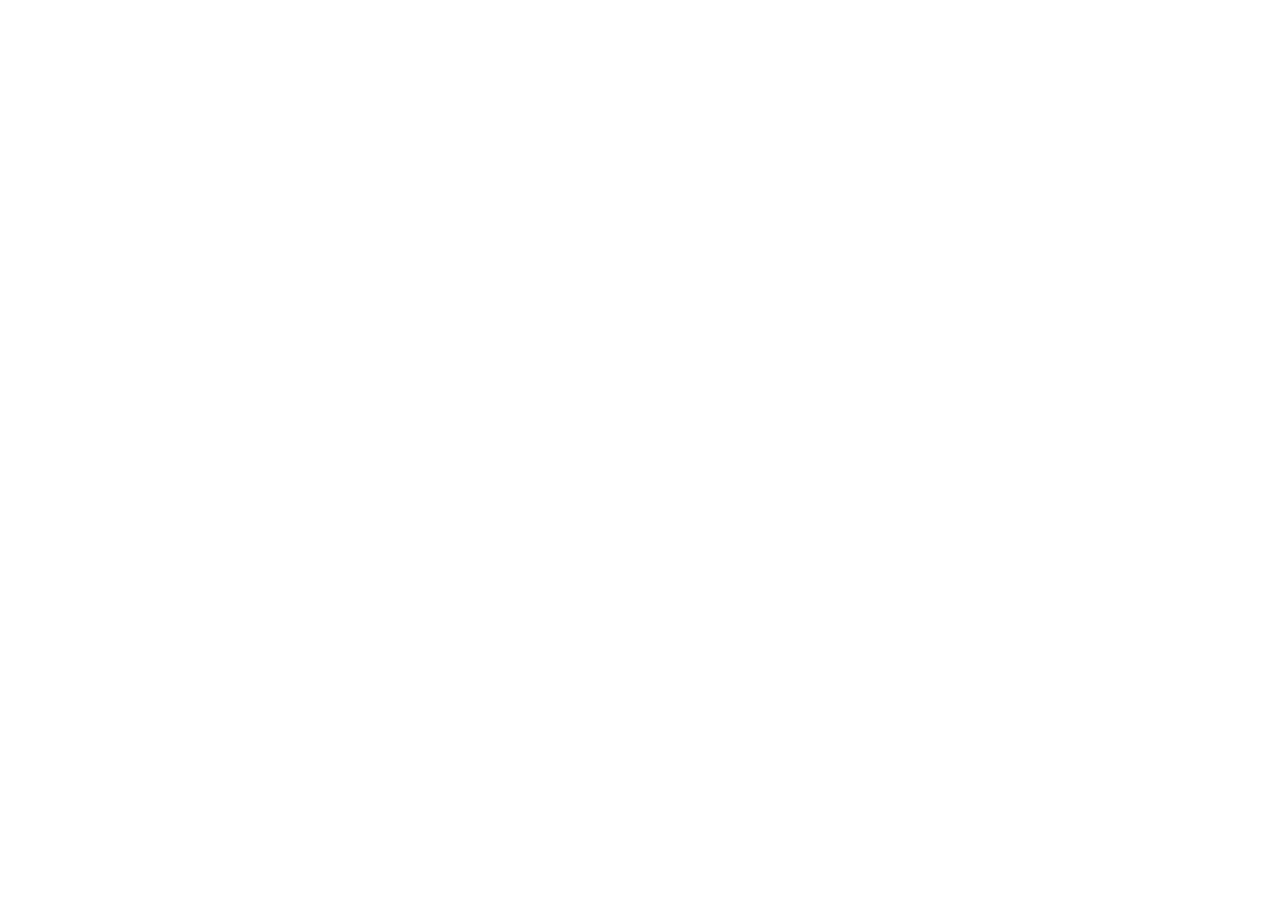
==== commit b4f0857b: "Update index.html" ====
--- a/index.html
+++ b/index.html
@@ -6,6 +6,15 @@
 -->
 <html>
 	<head>
+		<!-- Global site tag (gtag.js) - Google Analytics -->
+<script async src="https://www.googletagmanager.com/gtag/js?id=G-363LP4502Z"></script>
+<script>
+  window.dataLayer = window.dataLayer || [];
+  function gtag(){dataLayer.push(arguments);}
+  gtag('js', new Date());
+
+  gtag('config'
+
 		<title>Anupam Prakash</title>
 		<meta charset="utf-8" />
 		<meta name="viewport" content="width=device-width, initial-scale=1, user-scalable=no" />
@@ -137,4 +146,4 @@
 			<script src="assets/js/main.js"></script>
 
 	</body>
-</html>+</html>
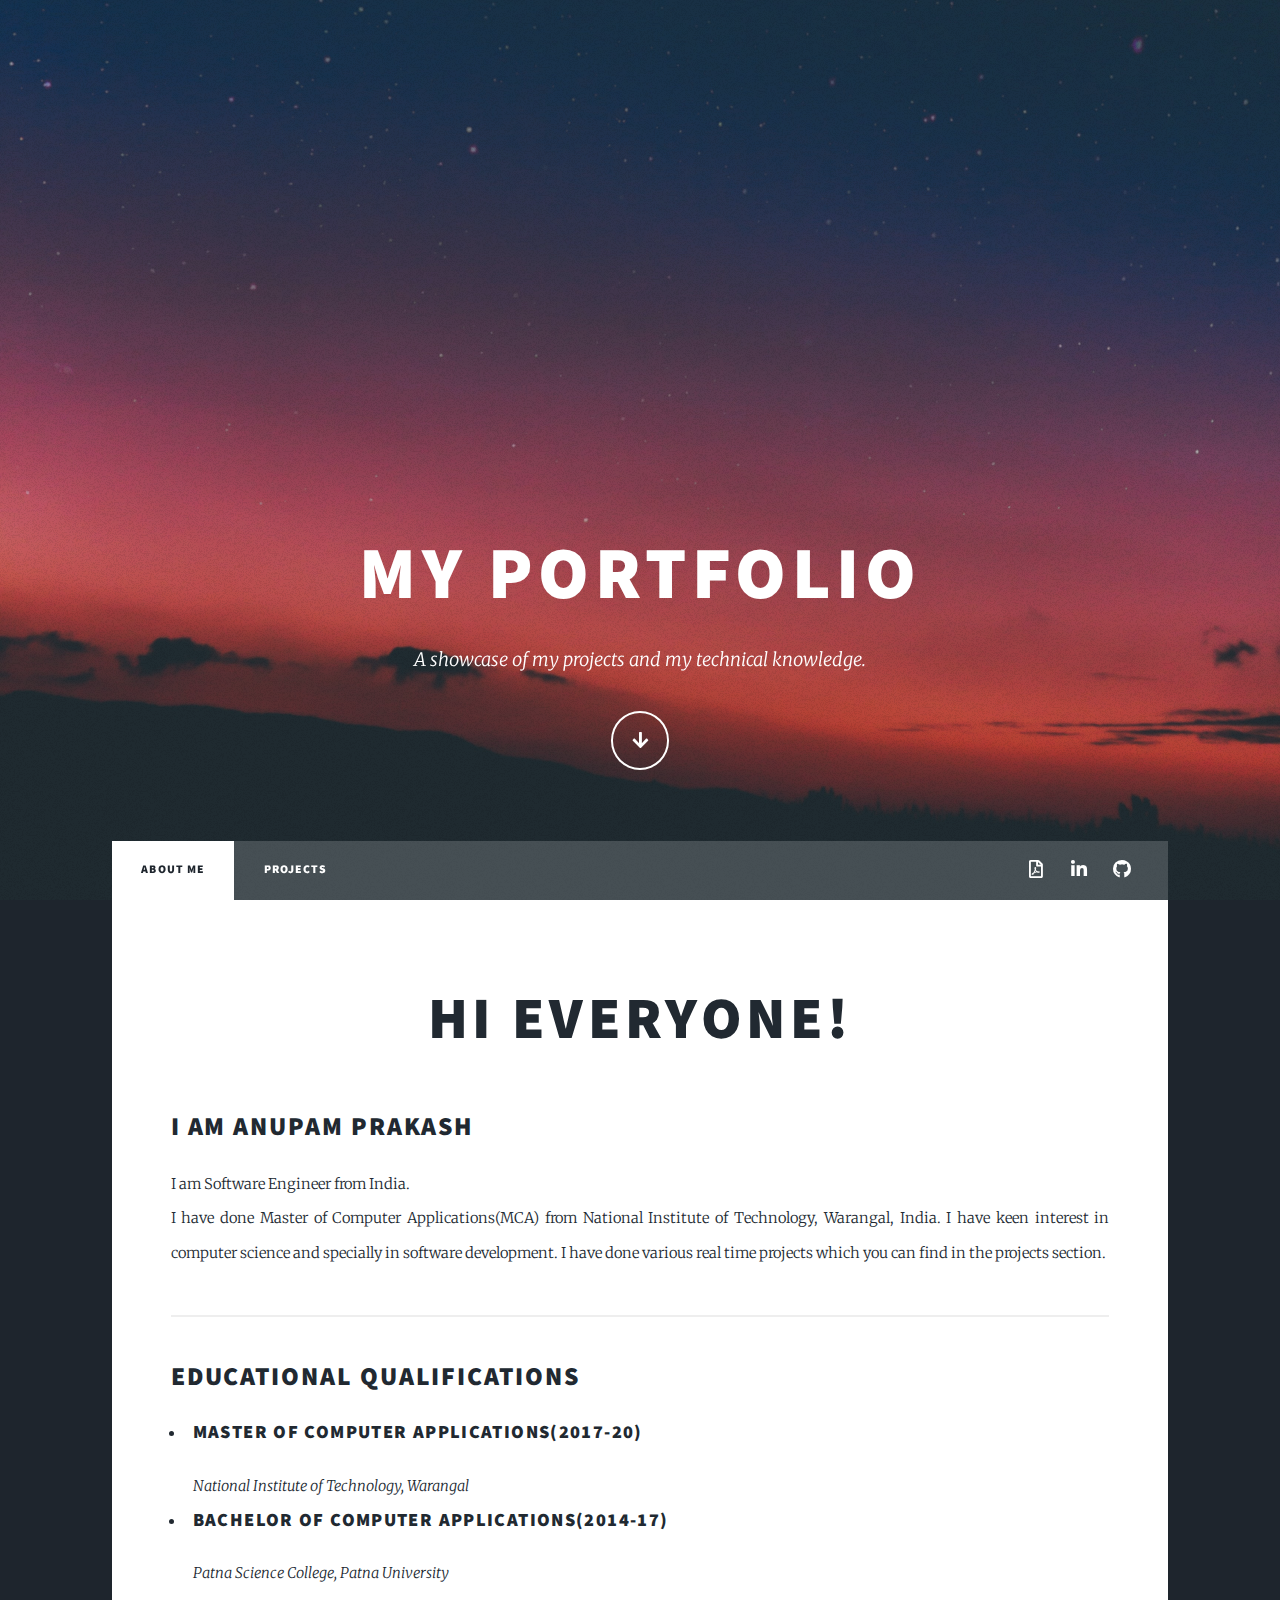
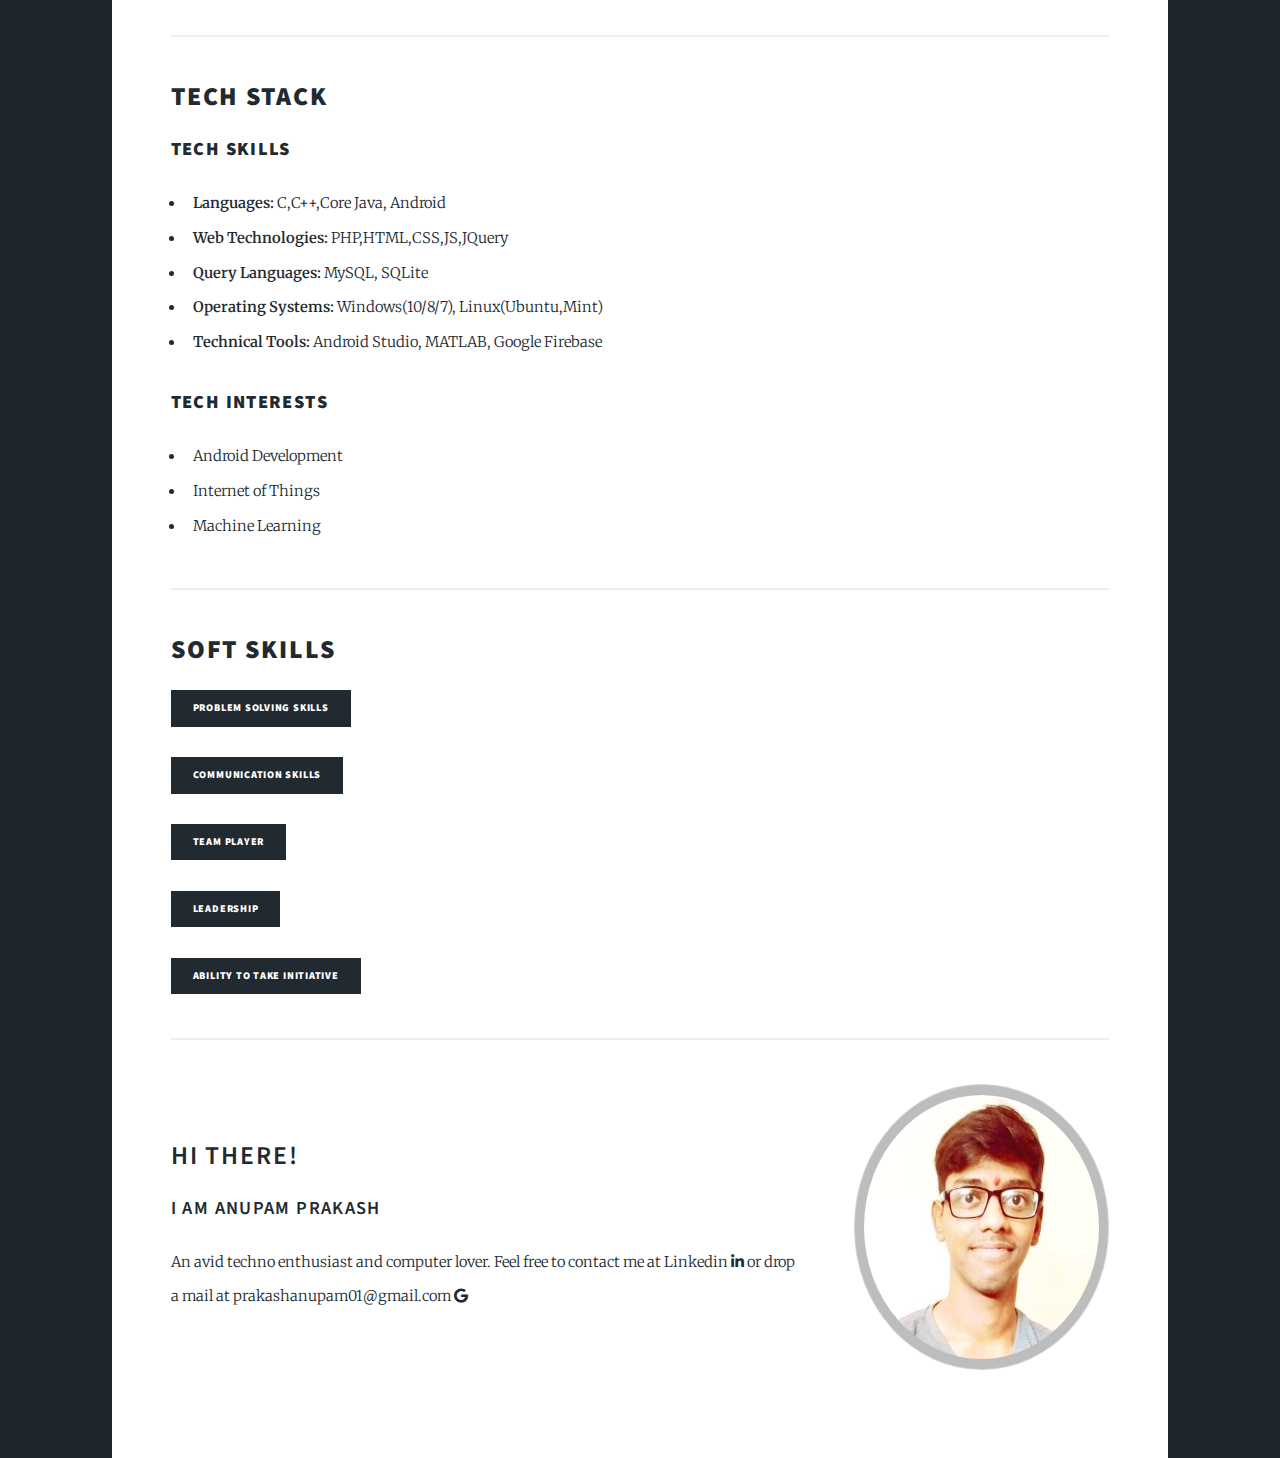
==== commit 7b7c6207: "Update index.html" ====
--- a/index.html
+++ b/index.html
@@ -8,13 +8,15 @@
 	<head>
 		<!-- Global site tag (gtag.js) - Google Analytics -->
 <script async src="https://www.googletagmanager.com/gtag/js?id=G-363LP4502Z"></script>
+<!-- Global site tag (gtag.js) - Google Analytics -->
+<script async src="https://www.googletagmanager.com/gtag/js?id=G-363LP4502Z"></script>
 <script>
   window.dataLayer = window.dataLayer || [];
   function gtag(){dataLayer.push(arguments);}
   gtag('js', new Date());
 
-  gtag('config'
-
+  gtag('config', 'G-363LP4502Z');
+</script>
 		<title>Anupam Prakash</title>
 		<meta charset="utf-8" />
 		<meta name="viewport" content="width=device-width, initial-scale=1, user-scalable=no" />
